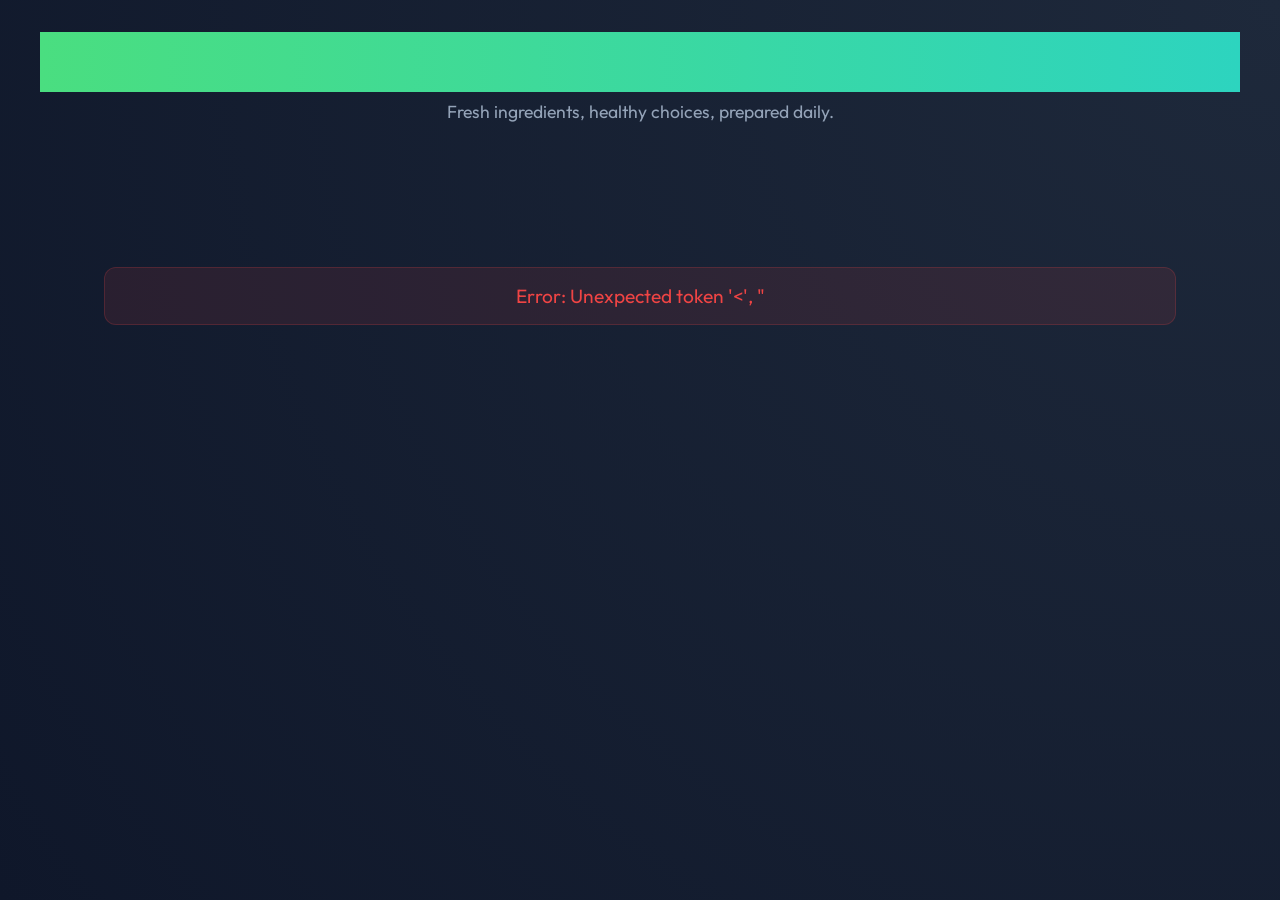
==== index.html @ 8823b481 "product page" ====
<!DOCTYPE html>
<html lang="en">

<head>
    <meta charset="UTF-8">
    <meta name="viewport" content="width=device-width, initial-scale=1.0">
    <title>Kiosk Menu | Healthy Options</title>
    <link href="https://fonts.googleapis.com/css2?family=Outfit:wght@300;400;600;700&display=swap" rel="stylesheet">
    <style>
        :root {
            --primary: #4ade80;
            --primary-dark: #22c55e;
            --bg: #0f172a;
            --card-bg: rgba(30, 41, 59, 0.7);
            --text: #f8fafc;
            --text-muted: #94a3b8;
            --glass: rgba(255, 255, 255, 0.05);
            --glass-border: rgba(255, 255, 255, 0.1);
        }

        * {
            margin: 0;
            padding: 0;
            box-sizing: border-box;
            font-family: 'Outfit', sans-serif;
        }

        body {
            background-color: var(--bg);
            background-image: radial-gradient(circle at top right, #1e293b, #0f172a);
            color: var(--text);
            min-height: 100vh;
            padding: 2rem;
        }

        header {
            text-align: center;
            margin-bottom: 3rem;
            animation: fadeInDown 0.8s ease-out;
        }

        h1 {
            font-size: 3rem;
            font-weight: 700;
            letter-spacing: -1px;
            margin-bottom: 0.5rem;
            background: linear-gradient(to right, #4ade80, #2dd4bf);
            /* -webkit-background-clip: text; */
            -webkit-text-fill-color: transparent;
        }

        .subtitle {
            color: var(--text-muted);
            font-size: 1.1rem;
        }

        .container {
            max-width: 1200px;
            margin: 0 auto;
        }

        .category-section {
            margin-bottom: 4rem;
        }

        .category-title {
            font-size: 1.5rem;
            margin-bottom: 1.5rem;
            padding-bottom: 0.5rem;
            border-bottom: 2px solid var(--glass-border);
            display: inline-block;
        }

        .product-grid {
            display: grid;
            grid-template-columns: repeat(auto-fill, minmax(280px, 1fr));
            gap: 2rem;
        }

        .product-card {
            background: var(--card-bg);
            backdrop-filter: blur(12px);
            -webkit-backdrop-filter: blur(12px);
            border: 1px solid var(--glass-border);
            border-radius: 24px;
            overflow: hidden;
            transition: all 0.4s cubic-bezier(0.175, 0.885, 0.32, 1.275);
            display: flex;
            flex-direction: column;
            cursor: pointer;
            animation: fadeInUp 0.6s ease-out forwards;
            opacity: 0;
        }

        .product-card:hover {
            transform: translateY(-10px) scale(1.02);
            border-color: var(--primary);
            box-shadow: 0 20px 25px -5px rgba(0, 0, 0, 0.5), 0 10px 10px -5px rgba(0, 0, 0, 0.4);
        }

        .image-container {
            width: 100%;
            height: 200px;
            position: relative;
            overflow: hidden;
            background: #1e293b;
        }

        .product-image {
            width: 100%;
            height: 100%;
            object-fit: cover;
            transition: transform 0.6s ease;
        }

        .product-card:hover .product-image {
            transform: scale(1.1);
        }

        .price-badge {
            position: absolute;
            top: 1rem;
            right: 1rem;
            background: rgba(15, 23, 42, 0.8);
            backdrop-filter: blur(4px);
            padding: 0.5rem 1rem;
            border-radius: 100px;
            font-weight: 600;
            color: var(--primary);
            border: 1px solid var(--primary);
        }

        .kcal-badge {
            position: absolute;
            bottom: 1rem;
            left: 1rem;
            background: rgba(15, 23, 42, 0.6);
            padding: 0.25rem 0.75rem;
            border-radius: 100px;
            font-size: 0.8rem;
            color: var(--text-muted);
        }

        .product-info {
            padding: 1.5rem;
            flex-grow: 1;
            display: flex;
            flex-direction: column;
        }

        .product-name {
            font-size: 1.25rem;
            font-weight: 600;
            margin-bottom: 0.5rem;
        }

        .product-desc {
            font-size: 0.9rem;
            color: var(--text-muted);
            line-height: 1.5;
            margin-bottom: 1.5rem;
        }

        .loading {
            text-align: center;
            padding: 4rem;
            font-size: 1.2rem;
            color: var(--primary);
        }

        @keyframes fadeInDown {
            from {
                opacity: 0;
                transform: translateY(-20px);
            }

            to {
                opacity: 1;
                transform: translateY(0);
            }
        }

        @keyframes fadeInUp {
            from {
                opacity: 0;
                transform: translateY(20px);
            }

            to {
                opacity: 1;
                transform: translateY(0);
            }
        }

        .error-msg {
            background: rgba(239, 68, 68, 0.1);
            color: #ef4444;
            padding: 1rem;
            border-radius: 12px;
            border: 1px solid rgba(239, 68, 68, 0.2);
            text-align: center;
            margin: 2rem 0;
        }
    </style>
</head>

<body>

    <div class="container">
        <header>
            <h1>Kiosk Menu</h1>
            <p class="subtitle">Fresh ingredients, healthy choices, prepared daily.</p>
        </header>

        <div id="loading" class="loading">Loading our delicious menu...</div>
        <div id="product-container"></div>
    </div>

    <script>
        const container = document.getElementById('product-container');
        const loading = document.getElementById('loading');

        async function fetchProducts() {
            try {
                const response = await fetch('./api/list.php');
                if (!response.ok) throw new Error('Failed to load products');

                const data = await response.json();
                renderProducts(data.records);
            } catch (error) {
                console.error('Error fetching products:', error);
                loading.innerHTML = `<div class="error-msg">Error: ${error.message}. Please make sure the API is running.</div>`;
            }
        }

        function renderProducts(products) {
            loading.style.display = 'none';

            // Group by category
            const categories = {};
            products.forEach(product => {
                if (!categories[product.category]) {
                    categories[product.category] = [];
                }
                categories[product.category].push(product);
            });

            // Create sections for each category
            for (const [category, items] of Object.entries(categories)) {
                const section = document.createElement('div');
                section.className = 'category-section';

                section.innerHTML = `
                    <h2 class="category-title">${category}</h2>
                    <div class="product-grid">
                        ${items.map((item, index) => `
                            <div class="product-card" style="animation-delay: ${index * 0.1}s">
                                <div class="image-container">
                                    <img src="assets/img/${item.image || 'placeholder.png'}" 
                                         alt="${item.name}" 
                                         class="product-image"
                                         onerror="this.src='https://via.placeholder.com/400x300?text=No+Image'">
                                    <span class="price-badge">€${item.price.toFixed(2)}</span>
                                    ${item.kcal ? `<span class="kcal-badge">${item.kcal} kcal</span>` : ''}
                                </div>
                                <div class="product-info">
                                    <h3 class="product-name">${item.name}</h3>
                                    <p class="product-desc">${item.description || 'No description available.'}</p>
                                </div>
                            </div>
                        `).join('')}
                    </div>
                `;
                container.appendChild(section);
            }
        }

        // Initialize
        fetchProducts();
    </script>
</body>

</html>
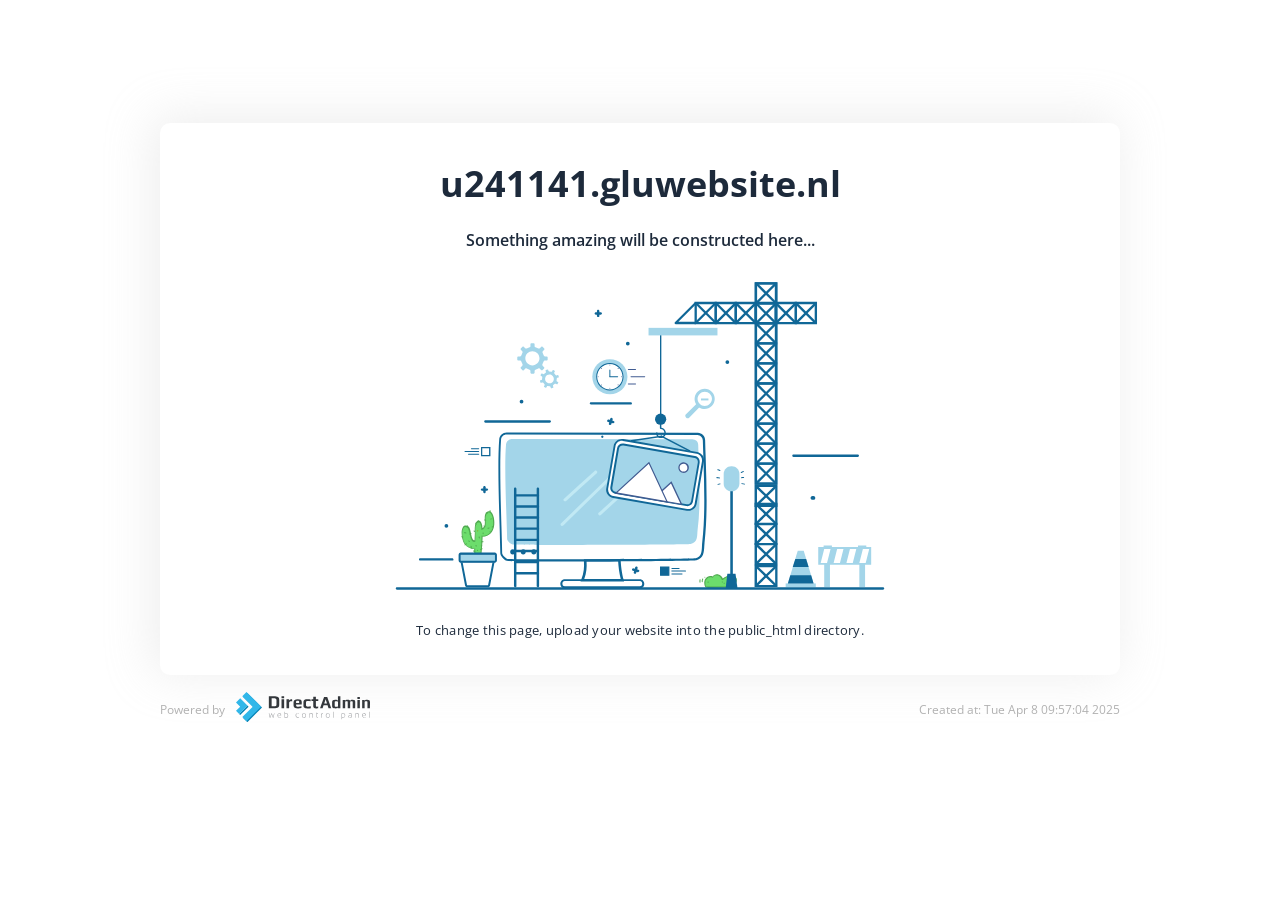
==== commit 3f214551: "bugfixes afbeeldingen goed zichtbaar juiste lettertype onderste balk groter" ====
--- a/index.html
+++ b/index.html
@@ -1,283 +1,1652 @@
-<!DOCTYPE html>
-<html lang="en">
+<!doctype html>
+<html class="no-js" lang="">
 
 <head>
-    <meta charset="UTF-8">
-    <meta name="viewport" content="width=device-width, initial-scale=1.0">
-    <title>Kiosk Menu | Healthy Options</title>
-    <link href="https://fonts.googleapis.com/css2?family=Outfit:wght@300;400;600;700&display=swap" rel="stylesheet">
+    <meta charset="utf-8">
+    <meta http-equiv="x-ua-compatible" content="ie=edge">
+    <title>u241141.gluwebsite.nl</title>
+    <meta name="description" content="">
+    <meta name="viewport" content="width=device-width, initial-scale=1">
+
+    <link href="https://fonts.googleapis.com/css2?family=Open+Sans:wght@400;600;700&display=swap" rel="stylesheet">
+    
+    <link rel="shortcut icon" href="[data-uri]" />
+
     <style>
-        :root {
-            --primary: #4ade80;
-            --primary-dark: #22c55e;
-            --bg: #0f172a;
-            --card-bg: rgba(30, 41, 59, 0.7);
-            --text: #f8fafc;
-            --text-muted: #94a3b8;
-            --glass: rgba(255, 255, 255, 0.05);
-            --glass-border: rgba(255, 255, 255, 0.1);
+        * {
+            box-sizing: border-box;
+            margin: 0;
         }
-
-        * {
-            margin: 0;
-            padding: 0;
-            box-sizing: border-box;
-            font-family: 'Outfit', sans-serif;
+        html {
+            font-size: 10px;
+            font-family: 'Open Sans', sans-serif;
+            color: #1d2a3b;
         }
-
-        body {
-            background-color: var(--bg);
-            background-image: radial-gradient(circle at top right, #1e293b, #0f172a);
-            color: var(--text);
-            min-height: 100vh;
-            padding: 2rem;
-        }
-
-        header {
-            text-align: center;
-            margin-bottom: 3rem;
-            animation: fadeInDown 0.8s ease-out;
-        }
-
-        h1 {
-            font-size: 3rem;
-            font-weight: 700;
-            letter-spacing: -1px;
-            margin-bottom: 0.5rem;
-            background: linear-gradient(to right, #4ade80, #2dd4bf);
-            /* -webkit-background-clip: text; */
-            -webkit-text-fill-color: transparent;
-        }
-
-        .subtitle {
-            color: var(--text-muted);
-            font-size: 1.1rem;
-        }
-
         .container {
-            max-width: 1200px;
+            max-width: 960px;
             margin: 0 auto;
         }
-
-        .category-section {
-            margin-bottom: 4rem;
+        .container.card {
+            margin-top: 12.3rem;
+            background-color: #ffffff;
+            border-radius: 10px;
+            box-shadow: -5px -4px 47px 3px rgba(198, 198, 198, 0.3);
+            text-align: center;
+            padding: 3.6rem;
+            /* padding-bottom: 3.6rem; */
         }
-
-        .category-title {
-            font-size: 1.5rem;
-            margin-bottom: 1.5rem;
-            padding-bottom: 0.5rem;
-            border-bottom: 2px solid var(--glass-border);
-            display: inline-block;
+        .title-main {
+            font-size: 3.6rem;
+            font-weight: 700;
+            margin-top: 0;
+            margin-bottom: 2.1rem;
         }
-
-        .product-grid {
-            display: grid;
-            grid-template-columns: repeat(auto-fill, minmax(280px, 1fr));
-            gap: 2rem;
+        .main-image svg {
+            max-width: 61rem;
+            margin-bottom: 2rem;
         }
 
-        .product-card {
-            background: var(--card-bg);
-            backdrop-filter: blur(12px);
-            -webkit-backdrop-filter: blur(12px);
-            border: 1px solid var(--glass-border);
-            border-radius: 24px;
-            overflow: hidden;
-            transition: all 0.4s cubic-bezier(0.175, 0.885, 0.32, 1.275);
+        .subheading{
+            font-size: 1.6rem;
+            font-weight: 600;
+            margin-bottom: 3rem;
+        }
+
+        .card .text {
+            font-size: 13px;
+            letter-spacing: 0.26px;
+
+        }
+        footer {
+            color: #b1b1b1;
+            font-size: 12px;
             display: flex;
-            flex-direction: column;
-            cursor: pointer;
-            animation: fadeInUp 0.6s ease-out forwards;
-            opacity: 0;
+            justify-content: space-between;
+            align-items: center;
+            padding-top: 1.7rem;
         }
-
-        .product-card:hover {
-            transform: translateY(-10px) scale(1.02);
-            border-color: var(--primary);
-            box-shadow: 0 20px 25px -5px rgba(0, 0, 0, 0.5), 0 10px 10px -5px rgba(0, 0, 0, 0.4);
+        footer .logo svg {
+            width: 145px;
+            padding-left: 11px;
         }
-
-        .image-container {
-            width: 100%;
-            height: 200px;
-            position: relative;
-            overflow: hidden;
-            background: #1e293b;
+        footer .left-side {
+            display: flex;
+            align-items: center;
         }
-
-        .product-image {
-            width: 100%;
-            height: 100%;
-            object-fit: cover;
-            transition: transform 0.6s ease;
-        }
-
-        .product-card:hover .product-image {
-            transform: scale(1.1);
-        }
-
-        .price-badge {
-            position: absolute;
-            top: 1rem;
-            right: 1rem;
-            background: rgba(15, 23, 42, 0.8);
-            backdrop-filter: blur(4px);
-            padding: 0.5rem 1rem;
-            border-radius: 100px;
-            font-weight: 600;
-            color: var(--primary);
-            border: 1px solid var(--primary);
-        }
-
-        .kcal-badge {
-            position: absolute;
-            bottom: 1rem;
-            left: 1rem;
-            background: rgba(15, 23, 42, 0.6);
-            padding: 0.25rem 0.75rem;
-            border-radius: 100px;
-            font-size: 0.8rem;
-            color: var(--text-muted);
-        }
-
-        .product-info {
-            padding: 1.5rem;
-            flex-grow: 1;
-            display: flex;
-            flex-direction: column;
-        }
-
-        .product-name {
-            font-size: 1.25rem;
-            font-weight: 600;
-            margin-bottom: 0.5rem;
-        }
-
-        .product-desc {
-            font-size: 0.9rem;
-            color: var(--text-muted);
-            line-height: 1.5;
-            margin-bottom: 1.5rem;
-        }
-
-        .loading {
-            text-align: center;
-            padding: 4rem;
-            font-size: 1.2rem;
-            color: var(--primary);
-        }
-
-        @keyframes fadeInDown {
-            from {
-                opacity: 0;
-                transform: translateY(-20px);
-            }
-
-            to {
-                opacity: 1;
-                transform: translateY(0);
-            }
-        }
-
-        @keyframes fadeInUp {
-            from {
-                opacity: 0;
-                transform: translateY(20px);
-            }
-
-            to {
-                opacity: 1;
-                transform: translateY(0);
-            }
-        }
-
-        .error-msg {
-            background: rgba(239, 68, 68, 0.1);
-            color: #ef4444;
-            padding: 1rem;
-            border-radius: 12px;
-            border: 1px solid rgba(239, 68, 68, 0.2);
-            text-align: center;
-            margin: 2rem 0;
+        /* Medias */
+        @media screen and (max-width: 1024px){
+            .container {max-width: 90%;}
+        @media screen and (max-width: 768px){
+            html {font-size: 7px;}
+            .container {
+                max-width: 90%;}
+            .container.card {margin-top: 6rem;}
+            .card .text { font-size: 1.6rem;}
+        } 
+        @media screen and (max-width: 480px){
+            html {font-size: 5.7px;}
+            .container {max-width: 95%;}
+            .title-main {font-size: 6.6vw;}
+            /* .container.card {margin-top: 2rem;} */
+            .subheading{font-size: 13px;}
+            .card .text { font-size: 12px;}
+            footer {flex-direction: column;}
+        } 
         }
     </style>
+
 </head>
 
 <body>
-
-    <div class="container">
-        <header>
-            <h1>Kiosk Menu</h1>
-            <p class="subtitle">Fresh ingredients, healthy choices, prepared daily.</p>
-        </header>
-
-        <div id="loading" class="loading">Loading our delicious menu...</div>
-        <div id="product-container"></div>
-    </div>
-
-    <script>
-        const container = document.getElementById('product-container');
-        const loading = document.getElementById('loading');
-
-        async function fetchProducts() {
-            try {
-                const response = await fetch('./api/list.php');
-                if (!response.ok) throw new Error('Failed to load products');
-
-                const data = await response.json();
-                renderProducts(data.records);
-            } catch (error) {
-                console.error('Error fetching products:', error);
-                loading.innerHTML = `<div class="error-msg">Error: ${error.message}. Please make sure the API is running.</div>`;
-            }
-        }
-
-        function renderProducts(products) {
-            loading.style.display = 'none';
-
-            // Group by category
-            const categories = {};
-            products.forEach(product => {
-                if (!categories[product.category]) {
-                    categories[product.category] = [];
-                }
-                categories[product.category].push(product);
-            });
-
-            // Create sections for each category
-            for (const [category, items] of Object.entries(categories)) {
-                const section = document.createElement('div');
-                section.className = 'category-section';
-
-                section.innerHTML = `
-                    <h2 class="category-title">${category}</h2>
-                    <div class="product-grid">
-                        ${items.map((item, index) => `
-                            <div class="product-card" style="animation-delay: ${index * 0.1}s">
-                                <div class="image-container">
-                                    <img src="assets/img/${item.image || 'placeholder.png'}" 
-                                         alt="${item.name}" 
-                                         class="product-image"
-                                         onerror="this.src='https://via.placeholder.com/400x300?text=No+Image'">
-                                    <span class="price-badge">€${item.price.toFixed(2)}</span>
-                                    ${item.kcal ? `<span class="kcal-badge">${item.kcal} kcal</span>` : ''}
-                                </div>
-                                <div class="product-info">
-                                    <h3 class="product-name">${item.name}</h3>
-                                    <p class="product-desc">${item.description || 'No description available.'}</p>
-                                </div>
-                            </div>
-                        `).join('')}
-                    </div>
-                `;
-                container.appendChild(section);
-            }
-        }
-
-        // Initialize
-        fetchProducts();
-    </script>
+    <section id="default-card" class="default-card">
+        <div class="container card">
+            <h1 class="title-main">u241141.gluwebsite.nl</h1>
+            <p class="subheading">Something amazing will be constructed here...</p>
+            <div class="main-image">
+                <svg version="1.1" xmlns="http://www.w3.org/2000/svg" xmlns:xlink="http://www.w3.org/1999/xlink" x="0px"
+                    y="0px" viewBox=" 0 90 500 260"  xml:space="preserve">
+                    <style type="text/css">
+                        .st0 {
+                            fill: #FFFFFF;
+                        }
+
+                        .st1 {
+                            fill: #6CDD6C;
+                        }
+
+                        .st2 {
+                            fill: #50AA50;
+                        }
+
+                        .st3 {
+                            fill: #106797;
+                        }
+
+                        .st4 {
+                            fill-rule: evenodd;
+                            clip-rule: evenodd;
+                            fill: #A3D5E9;
+                        }
+
+                        .st5 {
+                            fill-rule: evenodd;
+                            clip-rule: evenodd;
+                            fill: #106797;
+                        }
+
+                        .st6 {
+                            fill: #A3D5E9;
+                        }
+
+                        .st7 {
+                            fill: #405B91;
+                        }
+
+                        .st8 {
+                            fill: #B6D0FB;
+                        }
+
+                        .st9 {
+                            fill: #8AB436;
+                        }
+
+                        .st10 {
+                            fill: #C1E9F4;
+                        }
+
+                        .st11 {
+                            fill: #415B91;
+                        }
+                    </style>
+                    <g id="BACKGROUND">
+                        <rect class="st0" width="500" height="500" />
+                    </g>
+                    <g id="OBJECTS">
+                        <g>
+                            <g>
+                                <g>
+                                    <g>
+                                        <path class="st1" d="M317.7,334.6c-0.5-1.6-1.8-3.1-3.5-3.6s-4,0.3-4.5,1.9c-1.6-1.2-4.1-0.3-5.4,1.2c-2.1,2.4-0.5,6.4-0.1,6.6
+                                                        c0.4,0.3,1.4,0.2,1.4,0.2l15.7-0.1c0,0,2.9-0.2,4.2-0.7c2.7-1,4.5-5.1,2.8-7.2c-1.2-1.4-3.5-1.7-5.4-1.2
+                                                        C320.9,332.4,319.1,333.4,317.7,334.6" />
+                                    </g>
+                                    <g>
+                                        <path class="st2"
+                                            d="M305.3,341.5c-0.4,0-1.1,0-1.5-0.3c-0.6-0.5-2.2-4.7,0-7.3c0.9-1.1,2.3-1.8,3.7-2c0.7-0.1,1.3,0,1.9,0.3
+                                                        c0.3-0.5,0.9-1,1.5-1.3c1-0.5,2.3-0.6,3.4-0.3c1.6,0.5,2.9,1.6,3.6,3.2c1.5-1.1,3.2-2,4.8-2.4c1.9-0.5,4.5-0.3,5.9,1.4
+                                                        c0.8,1,1,2.4,0.5,4c-0.6,1.8-2,3.4-3.5,4c-1.4,0.5-4.2,0.7-4.4,0.7l-15.7,0.1C305.4,341.5,305.4,341.5,305.3,341.5z
+                                                         M307.9,332.8c-0.1,0-0.2,0-0.3,0c-1,0.1-2.2,0.7-3,1.6c-1.8,2.1-0.5,5.7-0.2,6c0.1,0,0.6,0.1,1,0.1l15.7-0.1
+                                                        c0,0,2.8-0.2,4-0.6c1.2-0.4,2.4-1.8,2.9-3.3c0.4-1.3,0.3-2.4-0.3-3.2c-1.1-1.3-3.3-1.5-4.8-1c-1.6,0.5-3.4,1.4-5,2.7
+                                                        c-0.1,0.1-0.3,0.1-0.5,0.1c-0.2,0-0.3-0.2-0.4-0.3c-0.6-1.6-1.7-2.9-3.2-3.3c-0.8-0.2-1.8-0.2-2.6,0.2
+                                                        c-0.7,0.3-1.1,0.8-1.3,1.3c-0.1,0.1-0.2,0.3-0.3,0.3c-0.2,0-0.3,0-0.5-0.1C308.9,332.9,308.4,332.8,307.9,332.8z" />
+                                    </g>
+                                </g>
+                                <g>
+                                    <g>
+                                        <g>
+                                            <path class="st2" d="M301.1,334.1c-0.4,0.8-0.6,1.6-0.5,2.5c0.1,0.4,0.8,0.4,0.8,0c-0.1-0.8,0-1.5,0.4-2.2
+                                                            C302,334,301.4,333.7,301.1,334.1L301.1,334.1z" />
+                                        </g>
+                                    </g>
+                                </g>
+                                <g>
+                                    <g>
+                                        <g>
+                                            <path class="st2" d="M298.9,334.6c-0.2,0.8-0.3,1.6-0.1,2.4c0.1,0.4,0.9,0.3,0.8-0.2c-0.2-0.7-0.1-1.3,0.1-2
+                                                            C299.8,334.4,299,334.2,298.9,334.6L298.9,334.6z" />
+                                        </g>
+                                    </g>
+                                </g>
+                                <g>
+                                    <g>
+                                        <g>
+                                            <path class="st2"
+                                                d="M303.2,333.2c0.5,0,0.5-0.7,0-0.7C302.7,332.5,302.7,333.2,303.2,333.2L303.2,333.2z" />
+                                        </g>
+                                    </g>
+                                </g>
+                                <g>
+                                    <g>
+                                        <g>
+                                            <path class="st2" d="M305.4,336.6c0,0.2,0,0.4,0,0.6c0,0.5,0.8,0.5,0.8,0c0-0.2,0-0.4,0-0.6
+                                                            C306.2,336.2,305.4,336.2,305.4,336.6L305.4,336.6z" />
+                                        </g>
+                                    </g>
+                                </g>
+                                <g>
+                                    <g>
+                                        <g>
+                                            <path class="st2" d="M318.6,337.7c0,0.1,0,0.2,0,0.3c0,0.5,0.8,0.5,0.8,0c0-0.1,0-0.2,0-0.3
+                                                            C319.4,337.2,318.6,337.2,318.6,337.7L318.6,337.7z" />
+                                        </g>
+                                    </g>
+                                </g>
+                                <g>
+                                    <g>
+                                        <g>
+                                            <path class="st2" d="M317.1,336.9c0.1,0.1,0.1,0.1,0.2,0.2c0.4,0.3,0.9-0.2,0.5-0.5c-0.1-0.1-0.1-0.1-0.2-0.2
+                                                            C317.3,336,316.8,336.5,317.1,336.9L317.1,336.9z" />
+                                        </g>
+                                    </g>
+                                </g>
+                            </g>
+                            <g>
+                                <path class="st3" d="M96.1,319.2H69.8c-0.6,0-1-0.5-1-1c0-0.6,0.5-1,1-1h26.3c0.6,0,1,0.5,1,1C97.2,318.8,96.7,319.2,96.1,319.2z
+                                                " />
+                            </g>
+                            <g>
+                                <g>
+                                    <path class="st0" d="M328,227.9h-0.8c0-0.6-0.5-1.1-1.1-1.1s-1.1,0.5-1.1,1.1h-0.8c0-1,0.8-1.9,1.9-1.9
+                                                    C327.1,226,328,226.9,328,227.9z" />
+                                </g>
+                            </g>
+                            <g>
+                                <g>
+                                    <path class="st0" d="M330.6,184.1h-0.8c0-0.6-0.5-1.1-1.1-1.1c-0.6,0-1.1,0.5-1.1,1.1h-0.8c0-1,0.8-1.9,1.9-1.9
+                                                    C329.8,182.2,330.6,183.1,330.6,184.1z" />
+                                </g>
+                            </g>
+                            <g>
+                                <g>
+                                    <g>
+                                        <path class="st3"
+                                            d="M237,336.3h-35.8l0.6-1.4c2.3-5.6,2.6-10.3,2.2-15.8L204,318l30.2-0.1l0,1c0,3.5,1,11.5,2.4,16L237,336.3z
+                                                         M204.3,334.2h29.9c-1.2-4.4-1.9-10.6-2.1-14.3l-25.9,0.1C206.5,324.9,206.2,329.2,204.3,334.2z" />
+                                    </g>
+                                </g>
+                            </g>
+                            <g>
+                                <g>
+                                    <g>
+                                        <path class="st3" d="M191,319.9c-27.2,0-49.2-0.1-50.1-0.5c-2.3-0.8-5.4-4.1-5.4-6.3c-0.1-5-0.3-11.7-0.5-19.5
+                                                        c-0.7-23.5-1.8-55.8-0.4-73.6c0.2-3.3,2.9-5.8,6.1-5.8c0,0,0.1,0,0.1,0l156.6,0.2c3.3,0.1,6,2.7,6,6.1
+                                                        c0.1,5.2,0.3,10.5,0.5,15.9c0.7,22.6,1.5,46-1,68.1c-0.1,0.9-0.1,1.8-0.2,2.8c-0.2,4.6-0.5,10.4-6.4,11.6
+                                                        C293.2,319.5,235.2,319.9,191,319.9z M140.6,215.9c-2.4,0-4.3,1.8-4.5,4.2c-1.3,17.8-0.3,49.9,0.4,73.4
+                                                        c0.2,7.8,0.5,14.6,0.5,19.5c0,1.4,2.4,4.1,4.3,4.8c3.3,0.7,150.6,0.2,154.4-0.5c4.7-0.9,4.9-5.6,5.1-10c0-1,0.1-2,0.2-2.9
+                                                        c2.5-22,1.7-45.3,1-67.8c-0.2-5.4-0.3-10.7-0.5-15.9c-0.1-2.5-2-4.4-4.4-4.5L140.6,215.9C140.6,215.9,140.6,215.9,140.6,215.9z
+                                                        " />
+                                    </g>
+                                </g>
+                            </g>
+                            <g>
+                                <g>
+                                    <path class="st4"
+                                        d="M292.9,219.8l-147.6-0.2c-2.7,0-4.9,1.8-5.1,4.2c-1.7,19.8,0.6,61,0.9,77.6c0,1.6,2.7,4,4.6,4.6
+                                                    c2.2,0.7,142.5,0.2,145.9-0.4c6.2-1.1,5.1-7.4,5.6-11.4c2.9-22.8,1.1-47.6,0.5-69.9C297.8,221.8,295.6,219.9,292.9,219.8z" />
+                                </g>
+                            </g>
+                            <g>
+                                <g>
+                                    <g>
+                                        <path class="st3" d="M249.8,342h-61.4c-2.4,0-3.7-1.9-3.7-3.8c0-1.9,1.3-3.8,3.7-3.8h61.4c2.4,0,3.7,1.9,3.7,3.8
+                                                        C253.6,340,252.3,342,249.8,342z M188.4,336c-1.6,0-2,1.3-2,2.1c0,0.8,0.4,2.1,2,2.1h61.4c1.6,0,2-1.3,2-2.1
+                                                        c0-0.8-0.4-2.1-2-2.1H188.4z" />
+                                    </g>
+                                </g>
+                            </g>
+                            <g>
+                                <g>
+                                    <g>
+                                        <g>
+                                            <g>
+                                                <path class="st5" d="M145.7,312C145.3,312,145.3,312,145.7,312" />
+                                            </g>
+                                        </g>
+                                    </g>
+                                    <g>
+                                        <g>
+                                            <g>
+                                                <g>
+                                                    <path class="st3"
+                                                        d="M145.7,314.1c2.8,0,2.8-4.3,0-4.3C142.9,309.8,142.9,314.1,145.7,314.1L145.7,314.1z" />
+                                                </g>
+                                            </g>
+                                        </g>
+                                    </g>
+                                </g>
+                                <g>
+                                    <g>
+                                        <g>
+                                            <g>
+                                                <path class="st5" d="M154.3,312C154,312,154,312,154.3,312" />
+                                            </g>
+                                        </g>
+                                    </g>
+                                    <g>
+                                        <g>
+                                            <g>
+                                                <g>
+                                                    <path class="st3"
+                                                        d="M154.3,314.1c2.8,0,2.8-4.3,0-4.3C151.6,309.8,151.6,314.1,154.3,314.1L154.3,314.1z" />
+                                                </g>
+                                            </g>
+                                        </g>
+                                    </g>
+                                </g>
+                                <g>
+                                    <g>
+                                        <g>
+                                            <g>
+                                                <path class="st5" d="M163,312C162.6,312,162.6,312,163,312" />
+                                            </g>
+                                        </g>
+                                    </g>
+                                    <g>
+                                        <g>
+                                            <g>
+                                                <g>
+                                                    <path class="st3"
+                                                        d="M163,314.1c2.8,0,2.8-4.3,0-4.3C160.2,309.8,160.2,314.1,163,314.1L163,314.1z" />
+                                                </g>
+                                            </g>
+                                        </g>
+                                    </g>
+                                </g>
+                            </g>
+                            <g>
+                                <g>
+                                    <g>
+                                        <g>
+                                            <path class="st5" d="M219.1,217.6C219,217.6,219,217.6,219.1,217.6" />
+                                        </g>
+                                    </g>
+                                </g>
+                                <g>
+                                    <g>
+                                        <g>
+                                            <g>
+                                                <path class="st3"
+                                                    d="M219.1,218.6c1.3,0,1.3-2,0-2C217.8,216.6,217.8,218.6,219.1,218.6L219.1,218.6z" />
+                                            </g>
+                                        </g>
+                                    </g>
+                                </g>
+                            </g>
+                            <g>
+                                <g>
+                                    <polygon class="st6"
+                                        points="392.3,337.9 371.2,337.9 379.3,311.2 384.2,311.2 				" />
+                                </g>
+                                <g>
+                                    <rect x="369.4" y="337.9" class="st6" width="24.7" height="3.1" />
+                                </g>
+                                <g>
+                                    <polygon class="st3"
+                                        points="373.2,331.2 371.2,337.9 392.3,337.9 390.3,331.2 				" />
+                                </g>
+                                <g>
+                                    <polygon class="st3"
+                                        points="375.2,324.5 388.2,324.5 386.2,317.8 377.3,317.8 				" />
+                                </g>
+                            </g>
+                            <g id="XMLID_11_">
+                                <g id="XMLID_493_">
+                                    <path class="st6"
+                                        d="M401,340.8h4.7v-18.2h24.1v18.2h4.7v-18.2h5v-14.5h-4v-1.3h-6.8v1.3h-21.4v-1.3h-6.8v1.3h-4.4v14.5h4.9
+                                                    V340.8z M437.9,309.6L437.9,309.6l-2.9,11.5h-5.2l2.9-11.5H437.9z M424.4,321.1h-5.2l2.9-11.5h5.2L424.4,321.1z M413.9,321.1
+                                                    h-5.2l2.9-11.5h5.2L413.9,321.1z M401,309.6h5.2l-2.9,11.5h-5.2L401,309.6z" />
+                                </g>
+                            </g>
+                            <g>
+                                <g>
+                                    <g>
+                                        <path class="st6" d="M170,163.1l1.4-1.4c0.3-0.3,0.3-0.7,0-1l-1.2-1.2c-0.3-0.3-0.4-0.8-0.2-1.2l1-2.4c0.1-0.4,0.5-0.7,0.9-0.7
+                                                        h1.7c0.4,0,0.7-0.3,0.7-0.7v-2c0-0.4-0.3-0.7-0.7-0.7H172c-0.4,0-0.8-0.3-0.9-0.7l-1-2.4c-0.2-0.4-0.1-0.9,0.2-1.2l1.2-1.2
+                                                        c0.3-0.3,0.3-0.7,0-1l-1.4-1.4c-0.3-0.3-0.7-0.3-1,0l-1.2,1.2c-0.3,0.3-0.8,0.4-1.2,0.2l-2.4-1c-0.4-0.1-0.7-0.5-0.7-0.9v-1.7
+                                                        c0-0.4-0.3-0.7-0.7-0.7h-2c-0.4,0-0.7,0.3-0.7,0.7v1.7c0,0.4-0.3,0.8-0.7,0.9l-2.4,1c-0.4,0.2-0.9,0.1-1.2-0.2l-1.2-1.2
+                                                        c-0.3-0.3-0.7-0.3-1,0l-1.4,1.4c-0.3,0.3-0.3,0.7,0,1l1.2,1.2c0.3,0.3,0.4,0.8,0.2,1.2l-1,2.4c-0.1,0.4-0.5,0.7-0.9,0.7h-1.7
+                                                        c-0.4,0-0.7,0.3-0.7,0.7v2c0,0.4,0.3,0.7,0.7,0.7h1.7c0.4,0,0.8,0.3,0.9,0.7l1,2.4c0.2,0.4,0.1,0.9-0.2,1.2l-1.2,1.2
+                                                        c-0.3,0.3-0.3,0.7,0,1l1.4,1.4c0.3,0.3,0.7,0.3,1,0l1.2-1.2c0.3-0.3,0.8-0.4,1.2-0.2l2.4,1c0.4,0.1,0.7,0.5,0.7,0.9v1.7
+                                                        c0,0.4,0.3,0.7,0.7,0.7h2c0.4,0,0.7-0.3,0.7-0.7v-1.7c0-0.4,0.3-0.8,0.7-0.9l2.4-1c0.4-0.2,0.9-0.1,1.2,0.2l1.2,1.2
+                                                        C169.3,163.3,169.8,163.3,170,163.1z M161.8,159.2c-3.2,0-5.8-2.6-5.8-5.8c0-3.2,2.6-5.8,5.8-5.8c3.2,0,5.8,2.6,5.8,5.8
+                                                        C167.6,156.6,165,159.2,161.8,159.2z" />
+                                    </g>
+                                </g>
+                                <g>
+                                    <g>
+                                        <path class="st6" d="M183.5,168.6l-0.4-1.2c-0.1-0.2-0.3-0.4-0.6-0.3l-1,0.3c-0.2,0.1-0.5,0-0.7-0.3l-1-1.3
+                                                        c-0.2-0.2-0.2-0.5-0.1-0.7l0.5-0.9c0.1-0.2,0-0.5-0.2-0.6L179,163c-0.2-0.1-0.5,0-0.6,0.2l-0.5,0.9c-0.1,0.2-0.4,0.4-0.7,0.3
+                                                        l-1.6-0.2c-0.2,0-0.5-0.2-0.6-0.4l-0.3-1c-0.1-0.2-0.3-0.4-0.6-0.3l-1.2,0.4c-0.2,0.1-0.4,0.3-0.3,0.6l0.3,1
+                                                        c0.1,0.2,0,0.5-0.3,0.7l-1.3,1c-0.2,0.2-0.5,0.2-0.7,0.1l-0.9-0.5c-0.2-0.1-0.5,0-0.6,0.2l-0.6,1.1c-0.1,0.2,0,0.5,0.2,0.6
+                                                        l0.9,0.5c0.2,0.1,0.4,0.4,0.3,0.7l-0.2,1.6c0,0.2-0.2,0.5-0.4,0.6l-1,0.3c-0.2,0.1-0.4,0.3-0.3,0.6l0.4,1.2
+                                                        c0.1,0.2,0.3,0.4,0.6,0.3l1-0.3c0.2-0.1,0.5,0,0.7,0.2l1,1.3c0.2,0.2,0.2,0.5,0.1,0.7l-0.5,0.9c-0.1,0.2,0,0.5,0.2,0.6l1.1,0.6
+                                                        c0.2,0.1,0.5,0,0.6-0.2l0.5-0.9c0.1-0.2,0.4-0.4,0.7-0.3l1.6,0.2c0.3,0,0.5,0.2,0.6,0.4l0.3,1c0.1,0.2,0.3,0.4,0.6,0.3l1.2-0.4
+                                                        c0.2-0.1,0.4-0.3,0.3-0.6l-0.3-1c-0.1-0.2,0-0.5,0.2-0.7l1.3-1c0.2-0.2,0.5-0.2,0.7-0.1l0.9,0.5c0.2,0.1,0.5,0,0.6-0.2l0.6-1.1
+                                                        c0.1-0.2,0-0.5-0.2-0.6l-0.9-0.5c-0.2-0.1-0.4-0.4-0.3-0.7l0.2-1.6c0-0.2,0.2-0.5,0.4-0.6l1-0.3
+                                                        C183.4,169,183.6,168.8,183.5,168.6z M179,171.9c-0.9,1.8-3.1,2.4-4.9,1.5c-1.8-0.9-2.4-3.1-1.5-4.9c0.9-1.8,3.1-2.4,4.9-1.5
+                                                        C179.3,168,179.9,170.2,179,171.9z" />
+                                    </g>
+                                </g>
+                            </g>
+                            <g>
+                                <path class="st3" d="M242.4,191.3h-32.6c-0.6,0-1-0.5-1-1c0-0.6,0.5-1,1-1h32.6c0.6,0,1,0.5,1,1
+                                                C243.4,190.9,243,191.3,242.4,191.3z" />
+                            </g>
+                            <g>
+                                <path class="st3" d="M176,206.1h-52.7c-0.6,0-1-0.5-1-1c0-0.6,0.5-1,1-1H176c0.6,0,1,0.5,1,1C177.1,205.7,176.6,206.1,176,206.1z
+                                                " />
+                            </g>
+                            <g>
+                                <path class="st3" d="M428.5,234.2h-52.7c-0.6,0-1-0.5-1-1c0-0.6,0.5-1,1-1h52.7c0.6,0,1,0.5,1,1
+                                                C429.5,233.7,429.1,234.2,428.5,234.2z" />
+                            </g>
+                            <g>
+                                <path class="st3"
+                                    d="M449.2,343H50.8c-0.6,0-1-0.5-1-1c0-0.6,0.5-1,1-1h398.4c0.6,0,1,0.5,1,1C450.2,342.5,449.8,343,449.2,343z" />
+                            </g>
+                            <g>
+                                <g>
+                                    <g>
+                                        <path class="st6"
+                                            d="M303.1,178.3c-2.2,0-4.3,0.9-5.9,2.4c-2.7,2.7-3.2,6.9-1.3,10.1l0.1,0.2l-8.5,8.5c0,0-0.4,0.4-0.4,1
+                                                        c0,0.4,0.2,0.9,0.6,1.3c0.5,0.5,0.9,0.7,1.4,0.7c0.6,0,1-0.3,1-0.3l8.4-8.5l0.2,0.1c1.3,0.8,2.7,1.1,4.2,1.1
+                                                        c2.2,0,4.3-0.9,5.9-2.4c3.3-3.3,3.3-8.6,0-11.8C307.4,179.2,305.3,178.3,303.1,178.3z M303.1,192.5c-3.2,0-5.9-2.6-5.9-5.9
+                                                        c0-3.2,2.6-5.9,5.9-5.9l0,0c3.2,0,5.9,2.6,5.9,5.9C308.9,189.9,306.3,192.5,303.1,192.5z" />
+                                    </g>
+                                </g>
+                                <g>
+                                    <g>
+                                        <path class="st6" d="M300,187.9h6.1v-1.6H300V187.9z" />
+                                    </g>
+                                </g>
+                            </g>
+                            <g>
+                                <g>
+                                    <path class="st3" d="M147.7,341.1c-0.6,0-1-0.5-1-1v-79.9c0-0.6,0.5-1,1-1c0.6,0,1,0.5,1,1V340
+                                                    C148.8,340.6,148.3,341.1,147.7,341.1z" />
+                                </g>
+                                <g>
+                                    <path class="st3" d="M166.3,341.1c-0.6,0-1-0.5-1-1v-79.9c0-0.6,0.5-1,1-1c0.6,0,1,0.5,1,1V340
+                                                    C167.3,340.6,166.9,341.1,166.3,341.1z" />
+                                </g>
+                                <g>
+                                    <path class="st3"
+                                        d="M166.3,266.7h-18.6c-0.6,0-1-0.5-1-1s0.5-1,1-1h18.6c0.6,0,1,0.5,1,1S166.9,266.7,166.3,266.7z" />
+                                </g>
+                                <g>
+                                    <path class="st3" d="M166.3,275.8h-18.6c-0.6,0-1-0.5-1-1c0-0.6,0.5-1,1-1h18.6c0.6,0,1,0.5,1,1
+                                                    C167.3,275.3,166.9,275.8,166.3,275.8z" />
+                                </g>
+                                <g>
+                                    <path class="st3" d="M166.3,284.9h-18.6c-0.6,0-1-0.5-1-1c0-0.6,0.5-1,1-1h18.6c0.6,0,1,0.5,1,1
+                                                    C167.3,284.4,166.9,284.9,166.3,284.9z" />
+                                </g>
+                                <g>
+                                    <path class="st3" d="M166.3,294h-18.6c-0.6,0-1-0.5-1-1c0-0.6,0.5-1,1-1h18.6c0.6,0,1,0.5,1,1C167.3,293.6,166.9,294,166.3,294z
+                                                    " />
+                                </g>
+                                <g>
+                                    <path class="st3" d="M166.3,303.2h-18.6c-0.6,0-1-0.5-1-1c0-0.6,0.5-1,1-1h18.6c0.6,0,1,0.5,1,1
+                                                    C167.3,302.7,166.9,303.2,166.3,303.2z" />
+                                </g>
+                                <g>
+                                    <path class="st3" d="M166.3,312.3h-18.6c-0.6,0-1-0.5-1-1c0-0.6,0.5-1,1-1h18.6c0.6,0,1,0.5,1,1
+                                                    C167.3,311.8,166.9,312.3,166.3,312.3z" />
+                                </g>
+                                <g>
+                                    <path class="st3" d="M166.3,321.4h-18.6c-0.6,0-1-0.5-1-1c0-0.6,0.5-1,1-1h18.6c0.6,0,1,0.5,1,1
+                                                    C167.3,320.9,166.9,321.4,166.3,321.4z" />
+                                </g>
+                                <g>
+                                    <path class="st3" d="M166.3,330.5h-18.6c-0.6,0-1-0.5-1-1c0-0.6,0.5-1,1-1h18.6c0.6,0,1,0.5,1,1
+                                                    C167.3,330.1,166.9,330.5,166.3,330.5z" />
+                                </g>
+                            </g>
+                            <g>
+                                <g>
+                                    <path class="st3"
+                                        d="M122.5,264c-0.6,0-1-0.5-1-1v-4c0-0.6,0.5-1,1-1c0.6,0,1,0.5,1,1v4C123.5,263.6,123,264,122.5,264z" />
+                                </g>
+                                <g>
+                                    <path class="st3"
+                                        d="M124.5,262h-4c-0.6,0-1-0.5-1-1s0.5-1,1-1h4c0.6,0,1,0.5,1,1S125.1,262,124.5,262z" />
+                                </g>
+                            </g>
+                            <g>
+                                <g>
+                                    <path class="st3" d="M215.7,119.6c-0.6,0-1-0.5-1-1v-4c0-0.6,0.5-1,1-1c0.6,0,1,0.5,1,1v4C216.8,119.1,216.3,119.6,215.7,119.6z
+                                                    " />
+                                </g>
+                                <g>
+                                    <path class="st3"
+                                        d="M217.8,117.6h-4c-0.6,0-1-0.5-1-1s0.5-1,1-1h4c0.6,0,1,0.5,1,1S218.3,117.6,217.8,117.6z" />
+                                </g>
+                            </g>
+                            <g>
+                                <g>
+                                    <path class="st3" d="M248.4,328.7c-0.1,0-0.2,0-0.3,0l-3.9-1.1c-0.6-0.2-0.9-0.7-0.7-1.3c0.2-0.6,0.7-0.9,1.3-0.7l3.9,1.1
+                                                    c0.6,0.2,0.9,0.7,0.7,1.3C249.3,328.4,248.9,328.7,248.4,328.7z" />
+                                </g>
+                                <g>
+                                    <path class="st3"
+                                        d="M245.9,330c-0.1,0-0.2,0-0.3,0c-0.6-0.2-0.9-0.7-0.7-1.3l1.1-3.9c0.2-0.6,0.7-0.9,1.3-0.7
+                                                    c0.6,0.2,0.9,0.7,0.7,1.3l-1.1,3.9C246.8,329.8,246.4,330,245.9,330z" />
+                                </g>
+                            </g>
+                            <g>
+                                <g>
+                                    <path class="st3" d="M228,206.7c-0.1,0-0.2,0-0.3,0l-3.9-1.1c-0.6-0.2-0.9-0.7-0.7-1.3c0.2-0.6,0.7-0.9,1.3-0.7l3.9,1.1
+                                                    c0.6,0.2,0.9,0.7,0.7,1.3C228.9,206.4,228.5,206.7,228,206.7z" />
+                                </g>
+                                <g>
+                                    <path class="st3"
+                                        d="M225.5,208.1c-0.1,0-0.2,0-0.3,0c-0.6-0.2-0.9-0.7-0.7-1.3l1.1-3.9c0.2-0.6,0.7-0.9,1.3-0.7
+                                                    c0.6,0.2,0.9,0.7,0.7,1.3l-1.1,3.9C226.4,207.8,226,208.1,225.5,208.1z" />
+                                </g>
+                            </g>
+                            <g>
+                                <g>
+                                    <g>
+                                        <circle class="st6" cx="225.3" cy="168.5" r="14.4" />
+                                    </g>
+                                </g>
+                                <g>
+                                    <g>
+                                        <g>
+                                            <circle class="st0" cx="225.3" cy="168.5" r="10.8" />
+                                        </g>
+                                    </g>
+                                    <g>
+                                        <g>
+                                            <g>
+                                                <path class="st3"
+                                                    d="M225.3,179.7c-6.2,0-11.2-5-11.2-11.2s5-11.2,11.2-11.2s11.2,5,11.2,11.2S231.5,179.7,225.3,179.7z
+                                                                 M225.3,158.1c-5.7,0-10.4,4.7-10.4,10.4s4.7,10.4,10.4,10.4c5.7,0,10.4-4.7,10.4-10.4S231,158.1,225.3,158.1z" />
+                                            </g>
+                                        </g>
+                                    </g>
+                                </g>
+                                <g>
+                                    <g>
+                                        <g>
+                                            <path class="st3" d="M225.3,168.9c-0.2,0-0.4-0.2-0.4-0.4V163c0-0.2,0.2-0.4,0.4-0.4c0.2,0,0.4,0.2,0.4,0.4v5.5
+                                                            C225.7,168.7,225.5,168.9,225.3,168.9z" />
+                                        </g>
+                                    </g>
+                                    <g>
+                                        <g>
+                                            <path class="st3" d="M231.7,168.9h-6.4c-0.2,0-0.4-0.2-0.4-0.4c0-0.2,0.2-0.4,0.4-0.4h6.4c0.2,0,0.4,0.2,0.4,0.4
+                                                            C232.2,168.7,232,168.9,231.7,168.9z" />
+                                        </g>
+                                    </g>
+                                </g>
+                                <g>
+                                    <g>
+                                        <g>
+                                            <circle class="st7" cx="225.3" cy="158.9" r="0.4" />
+                                        </g>
+                                    </g>
+                                    <g>
+                                        <g>
+                                            <ellipse transform="matrix(0.7071 -0.7071 0.7071 0.7071 -46.3674 211.4673)"
+                                                class="st7" cx="232.1" cy="161.7" rx="0.4" ry="0.4" />
+                                        </g>
+                                    </g>
+                                    <g>
+                                        <g>
+                                            <circle class="st7" cx="234.9" cy="168.5" r="0.4" />
+                                        </g>
+                                    </g>
+                                    <g>
+                                        <g>
+                                            <ellipse transform="matrix(0.7072 -0.707 0.707 0.7072 -55.9446 215.4091)"
+                                                class="st7" cx="232.1" cy="175.2" rx="0.4" ry="0.4" />
+                                        </g>
+                                    </g>
+                                    <g>
+                                        <g>
+                                            <circle class="st7" cx="225.3" cy="178" r="0.4" />
+                                        </g>
+                                    </g>
+                                    <g>
+                                        <g>
+                                            <ellipse transform="matrix(0.707 -0.7072 0.7072 0.707 -59.9044 205.8822)"
+                                                class="st7" cx="218.5" cy="175.2" rx="0.4" ry="0.4" />
+                                        </g>
+                                    </g>
+                                    <g>
+                                        <g>
+                                            <circle class="st7" cx="215.7" cy="168.5" r="0.4" />
+                                        </g>
+                                    </g>
+                                    <g>
+                                        <g>
+                                            <ellipse transform="matrix(0.7071 -0.7071 0.7071 0.7071 -50.333 201.8934)"
+                                                class="st7" cx="218.5" cy="161.7" rx="0.4" ry="0.4" />
+                                        </g>
+                                    </g>
+                                </g>
+                                <g>
+                                    <g>
+                                        <g>
+                                            <path class="st7" d="M246.4,163h-6c-0.2,0-0.4-0.2-0.4-0.4c0-0.2,0.2-0.4,0.4-0.4h6c0.2,0,0.4,0.2,0.4,0.4
+                                                            C246.8,162.8,246.6,163,246.4,163z" />
+                                        </g>
+                                    </g>
+                                    <g>
+                                        <g>
+                                            <path class="st7" d="M246.4,174.8h-6c-0.2,0-0.4-0.2-0.4-0.4c0-0.2,0.2-0.4,0.4-0.4h6c0.2,0,0.4,0.2,0.4,0.4
+                                                            C246.8,174.6,246.6,174.8,246.4,174.8z" />
+                                        </g>
+                                    </g>
+                                    <g>
+                                        <g>
+                                            <path class="st7" d="M253.9,168.9h-11.3c-0.2,0-0.4-0.2-0.4-0.4c0-0.2,0.2-0.4,0.4-0.4h11.3c0.2,0,0.4,0.2,0.4,0.4
+                                                            C254.3,168.7,254.1,168.9,253.9,168.9z" />
+                                        </g>
+                                    </g>
+                                </g>
+                            </g>
+                            <g>
+                                <g>
+                                    <rect x="266.9" y="324.5" class="st3" width="6.7" height="6.7" />
+                                    <path class="st3"
+                                        d="M274.1,331.7h-7.7V324h7.7V331.7z M267.5,330.7h5.6V325h-5.6V330.7z" />
+                                </g>
+                                <g>
+                                    <g>
+                                        <g>
+                                            <path class="st3"
+                                                d="M282.1,326h-6c-0.2,0-0.4-0.2-0.4-0.4s0.2-0.4,0.4-0.4h6c0.2,0,0.4,0.2,0.4,0.4S282.3,326,282.1,326z" />
+                                        </g>
+                                    </g>
+                                    <g>
+                                        <g>
+                                            <path class="st3" d="M284.4,330.6h-8.2c-0.3,0-0.6-0.2-0.6-0.4c0-0.2,0.3-0.4,0.6-0.4h8.2c0.3,0,0.6,0.2,0.6,0.4
+                                                            C284.9,330.4,284.7,330.6,284.4,330.6z" />
+                                        </g>
+                                    </g>
+                                    <g>
+                                        <g>
+                                            <path class="st3" d="M287.3,328.1H276c-0.2,0-0.4-0.2-0.4-0.4c0-0.2,0.2-0.4,0.4-0.4h11.3c0.2,0,0.4,0.2,0.4,0.4
+                                                            C287.7,328,287.6,328.1,287.3,328.1z" />
+                                        </g>
+                                    </g>
+                                </g>
+                            </g>
+                            <g>
+                                <g>
+                                    <rect x="120.2" y="226.5"
+                                        transform="matrix(-1 -1.224647e-16 1.224647e-16 -1 247.1112 459.6004)"
+                                        class="st0" width="6.7" height="6.7" />
+                                    <path class="st3"
+                                        d="M127.4,233.7h-7.7v-7.7h7.7V233.7z M120.7,232.6h5.6V227h-5.6V232.6z" />
+                                </g>
+                                <g>
+                                    <g>
+                                        <g>
+                                            <path class="st3" d="M111.8,227.9h6c0.2,0,0.4-0.2,0.4-0.4c0-0.2-0.2-0.4-0.4-0.4h-6c-0.2,0-0.4,0.2-0.4,0.4
+                                                            C111.3,227.7,111.5,227.9,111.8,227.9z" />
+                                        </g>
+                                    </g>
+                                    <g>
+                                        <g>
+                                            <path class="st3" d="M109.5,232.5h8.2c0.3,0,0.6-0.2,0.6-0.4s-0.3-0.4-0.6-0.4h-8.2c-0.3,0-0.6,0.2-0.6,0.4
+                                                            S109.2,232.5,109.5,232.5z" />
+                                        </g>
+                                    </g>
+                                    <g>
+                                        <g>
+                                            <path class="st3" d="M106.5,230.1h11.3c0.2,0,0.4-0.2,0.4-0.4c0-0.2-0.2-0.4-0.4-0.4h-11.3c-0.2,0-0.4,0.2-0.4,0.4
+                                                            C106.1,229.9,106.3,230.1,106.5,230.1z" />
+                                        </g>
+                                    </g>
+                                </g>
+                            </g>
+                            <g>
+                                <g>
+                                    <rect x="324" y="251.6" class="st3" width="2.1" height="89.2" />
+                                </g>
+                                <g>
+                                    <path class="st6" d="M325.3,262.4h-0.5c-3.4,0-6.2-2.8-6.2-6.2V248c0-3.4,2.8-6.2,6.2-6.2h0.5c3.4,0,6.2,2.8,6.2,6.2v8.2
+                                                    C331.4,259.6,328.7,262.4,325.3,262.4z" />
+                                </g>
+                                <g>
+                                    <g>
+                                        <path class="st3" d="M333.4,256.4c0.7,0.1,1.5,0.2,2.2,0.4c0.5,0.1,0.7-0.7,0.2-0.7c-0.7-0.1-1.5-0.2-2.2-0.4
+                                                        C333.1,255.6,332.9,256.3,333.4,256.4L333.4,256.4z" />
+                                    </g>
+                                </g>
+                                <g>
+                                    <g>
+                                        <path class="st3" d="M333.3,251.6c0.6-0.1,1.1-0.1,1.7-0.1c0.5,0,0.5-0.7,0-0.8c-0.6-0.1-1.3,0-1.9,0.1
+                                                        C332.6,251,332.8,251.7,333.3,251.6L333.3,251.6z" />
+                                    </g>
+                                </g>
+                                <g>
+                                    <g>
+                                        <path class="st3" d="M333.1,247.3c0.6-0.2,1.1-0.4,1.7-0.7c0.5-0.2,0.3-0.9-0.2-0.8c-0.6,0.2-1.1,0.4-1.7,0.7
+                                                        C332.4,246.7,332.6,247.5,333.1,247.3L333.1,247.3z" />
+                                    </g>
+                                </g>
+                                <g>
+                                    <g>
+                                        <path class="st3" d="M314,257.1c0.6-0.1,1.1-0.2,1.7-0.4c0.5-0.2,0.3-0.9-0.2-0.8c-0.5,0.2-1.1,0.3-1.7,0.4
+                                                        C313.3,256.4,313.5,257.2,314,257.1L314,257.1z" />
+                                    </g>
+                                </g>
+                                <g>
+                                    <g>
+                                        <path class="st3" d="M313,251.6c0.7,0,1.4,0.1,2.1,0.3c0.5,0.1,0.7-0.6,0.2-0.8c-0.8-0.2-1.5-0.3-2.3-0.4
+                                                        C312.5,250.8,312.5,251.6,313,251.6L313,251.6z" />
+                                    </g>
+                                </g>
+                                <g>
+                                    <g>
+                                        <path class="st3" d="M313.7,245.2c0.6,0.2,1.1,0.4,1.7,0.5c0.5,0.2,0.7-0.6,0.2-0.8c-0.6-0.2-1.1-0.4-1.7-0.5
+                                                        C313.4,244.3,313.2,245,313.7,245.2L313.7,245.2z" />
+                                    </g>
+                                </g>
+                                <g>
+                                    <polygon class="st3" points="320.2,342 321.6,330 328.3,330 329.9,341.8 				" />
+                                </g>
+                            </g>
+                            <g>
+                                <g>
+                                    <g>
+                                        <g>
+                                            <path class="st1"
+                                                d="M129.9,284.9c-0.3-1.9-1.6-6.8-4.6-5.2c-4.8,2.5,1,12-4.8,13.7c-0.3-3.8-1.1-6.4-2.8-6.2
+                                                            c-3.5,0.3-2.6,8.5-2.7,10.4c-0.1,1.8-0.1,3.7-0.2,5.6c-4.2,0.7-3.3-10.1-5.9-11.6c-3.9-2.3-4.8,2.9-4.7,5.3
+                                                            c0.2,4.1,1.3,9,5.1,11.1c1.3,0.7,3.5,1.5,5.2,1.4c0,3.3,0.1,6.5,0.7,9.6c0,0,0.1,0,0.1,0c0,0,0,0,0,0l2.3,0.1c0,0,0,0,0,0
+                                                            c0,1,1.6,1,1.6,0c0-2,1.2-11.6,1.4-19.8c1.9,0.3,4.2-0.6,5.5-1.6C130.1,294.8,130.6,289.4,129.9,284.9z" />
+                                        </g>
+                                        <g>
+                                            <path class="st2" d="M118.4,320.3c-0.2,0-0.5-0.1-0.7-0.2c-0.2-0.2-0.4-0.4-0.5-0.7l-1.7-0.1l-0.6,0l-0.1-0.4
+                                                            c-0.5-2.6-0.7-5.6-0.7-9.2c-1.9,0-4-0.9-5-1.5c-4.1-2.3-5.2-7.5-5.3-11.5c-0.1-1.6,0.3-4.9,2.1-6c0.9-0.5,2-0.4,3.3,0.3
+                                                            c1.2,0.7,1.7,2.9,2.2,5.5c0.7,3.5,1.4,6,3,6l0-0.9c0.1-1.5,0.1-2.9,0.2-4.4c0-0.3,0-0.7,0-1.2c-0.1-3.2-0.3-9.3,3.1-9.6
+                                                            c0.5-0.1,1,0.1,1.4,0.5c0.9,0.8,1.6,2.6,1.8,5.6c2.1-1,2-3.4,1.9-6.3c-0.1-2.9-0.3-5.9,2.3-7.2c0.8-0.4,1.6-0.5,2.3-0.1
+                                                            c2.1,1.1,2.8,5.2,2.9,5.7l0,0c0.6,3.5,0.8,9.8-3.9,13.2c-1.3,1-3.5,1.8-5.4,1.7c-0.1,5.4-0.7,11.2-1,15.2
+                                                            c-0.2,2-0.3,3.5-0.3,4.2c0,0.5-0.2,0.8-0.6,1C118.9,320.2,118.7,320.3,118.4,320.3z M115.6,318.5l2.5,0.1l0,0.4
+                                                            c0,0.2,0.1,0.3,0.1,0.3c0.1,0.1,0.3,0.1,0.4,0c0.1-0.1,0.2-0.1,0.2-0.3c0-0.7,0.1-2.2,0.3-4.2c0.4-4,0.9-10.2,1-15.6l0-0.5
+                                                            l0.5,0.1c1.7,0.3,4-0.6,5.2-1.5c4.3-3.2,4.1-9.1,3.5-12.3l0,0c-0.2-1.4-1-4.3-2.4-5c-0.5-0.2-1-0.2-1.5,0.1
+                                                            c-2,1.1-1.9,3.6-1.8,6.4c0.1,3,0.3,6.4-3.1,7.4l-0.5,0.2l0-0.5c-0.3-3.8-1-5.1-1.6-5.6c-0.2-0.2-0.5-0.3-0.8-0.3
+                                                            c-2.6,0.2-2.4,5.9-2.3,8.7c0,0.6,0,1,0,1.3c0,1.4-0.1,2.9-0.2,4.4l-0.1,1.6l-0.3,0.1c-2.8,0.5-3.6-3.3-4.4-6.7
+                                                            c-0.5-2.2-0.9-4.4-1.8-4.9c-1-0.6-1.8-0.7-2.4-0.3c-1.3,0.8-1.7,3.6-1.6,5.2c0.2,3.7,1.2,8.7,4.9,10.8c1.3,0.7,3.4,1.4,5,1.3
+                                                            l0.5,0l0,0.5C115,313,115.2,315.9,115.6,318.5z" />
+                                        </g>
+                                    </g>
+                                    <g>
+                                        <g>
+                                            <g>
+                                                <path class="st3"
+                                                    d="M125.3,341h-16.9c-0.9,0-1.6-0.6-1.8-1.5l-3.8-19.7l1.6-0.3l3.8,19.7c0,0.2,0.2,0.2,0.2,0.2h16.9
+                                                                c0,0,0.2,0,0.2-0.2l3.8-19.7l1.6,0.3l-3.8,19.7C126.9,340.4,126.2,341,125.3,341z" />
+                                            </g>
+                                        </g>
+                                    </g>
+                                    <g>
+                                        <g>
+                                            <g>
+                                                <path class="st6" d="M103,313.5h28c0.5,0,0.9,0.5,0.9,1.2v4.3c0,0.6-0.4,1.2-0.9,1.2h-28c-0.5,0-0.9-0.5-0.9-1.2v-4.3
+                                                                C102.1,314,102.5,313.5,103,313.5z" />
+                                            </g>
+                                            <g>
+                                                <path class="st7" d="M131,320.5h-28c-0.7,0-1.3-0.7-1.3-1.6v-4.3c0-0.9,0.6-1.6,1.3-1.6h28c0.7,0,1.3,0.7,1.3,1.6v4.3
+                                                                C132.3,319.8,131.7,320.5,131,320.5z M103,313.9c-0.2,0-0.4,0.3-0.4,0.7v4.3c0,0.4,0.2,0.7,0.4,0.7h28c0.2,0,0.4-0.3,0.4-0.7
+                                                                v-4.3c0-0.4-0.2-0.7-0.4-0.7H103z" />
+                                            </g>
+                                        </g>
+                                        <g>
+                                            <g>
+                                                <path class="st8" d="M131,320.5h-28c-0.7,0-1.2-0.7-1.2-1.5v-4.3c0-0.9,0.6-1.5,1.2-1.5h28c0.7,0,1.2,0.7,1.2,1.5v4.3
+                                                                C132.2,319.8,131.7,320.5,131,320.5z M103,313.8c-0.2,0-0.5,0.3-0.5,0.8v4.3c0,0.5,0.3,0.8,0.5,0.8h28c0.2,0,0.5-0.3,0.5-0.8
+                                                                v-4.3c0-0.5-0.3-0.8-0.5-0.8H103z" />
+                                            </g>
+                                            <g>
+                                                <path class="st3" d="M131,320.9h-28c-0.9,0-1.7-0.9-1.7-2v-4.3c0-1.1,0.8-2,1.7-2h28c0.9,0,1.7,0.9,1.7,2v4.3
+                                                                C132.7,320,131.9,320.9,131,320.9z M103,314.3c0,0-0.1,0.2-0.1,0.4v4.3c0,0.2,0.1,0.4,0.1,0.4l28,0c0,0,0.1-0.1,0.1-0.4v-4.3
+                                                                c0-0.2-0.1-0.4-0.1-0.4L103,314.3z" />
+                                            </g>
+                                        </g>
+                                    </g>
+                                </g>
+                                <g>
+                                    <g>
+                                        <path class="st2" d="M106,296.7c0.5,0.1,0.9,0.1,1.4,0.2c0.5,0.1,0.5-0.7,0-0.8c-0.5-0.1-0.9-0.1-1.4-0.2
+                                                        C105.5,295.9,105.5,296.7,106,296.7L106,296.7z" />
+                                    </g>
+                                </g>
+                                <g>
+                                    <g>
+                                        <path class="st2" d="M108,290.6c0,0.2,0,0.5,0,0.7c0,0.5,0.8,0.5,0.8,0c0-0.2,0-0.5,0-0.7C108.8,290.1,108,290.1,108,290.6
+                                                        L108,290.6z" />
+                                    </g>
+                                </g>
+                                <g>
+                                    <g>
+                                        <path class="st2" d="M110.7,297.8c0.3-0.2,0.7-0.4,1-0.6c0.4-0.2,0-0.9-0.4-0.7c-0.3,0.2-0.7,0.4-1,0.6
+                                                        C109.9,297.3,110.3,298,110.7,297.8L110.7,297.8z" />
+                                    </g>
+                                </g>
+                                <g>
+                                    <g>
+                                        <path class="st2" d="M106.7,306.7c0.4-0.3,0.8-0.6,1.2-0.9c0.4-0.3,0-1-0.4-0.7c-0.4,0.3-0.8,0.6-1.2,0.9
+                                                        C105.9,306.3,106.3,307,106.7,306.7L106.7,306.7z" />
+                                    </g>
+                                </g>
+                                <g>
+                                    <g>
+                                        <path class="st2" d="M103.8,300c0.3,0.1,0.6,0.2,0.9,0.3c0.5,0.2,0.7-0.6,0.2-0.8c-0.3-0.1-0.6-0.2-0.9-0.3
+                                                        C103.6,299.1,103.4,299.8,103.8,300L103.8,300z" />
+                                    </g>
+                                </g>
+                                <g>
+                                    <g>
+                                        <path class="st2" d="M109.5,303.6c0.2,0,0.3,0.1,0.4,0.2c0.3,0.4,0.9-0.2,0.6-0.5c-0.2-0.3-0.6-0.4-1-0.5
+                                                        C109,302.8,109,303.6,109.5,303.6L109.5,303.6z" />
+                                    </g>
+                                </g>
+                                <g>
+                                    <g>
+                                        <path class="st2" d="M111.2,307.3c-0.1,0.5,0,1,0.2,1.5c0.2,0.5,0.9,0.1,0.7-0.4c-0.1-0.3-0.2-0.6-0.1-0.9
+                                                        C112,307,111.3,306.8,111.2,307.3L111.2,307.3z" />
+                                    </g>
+                                </g>
+                                <g>
+                                    <g>
+                                        <path class="st2" d="M115.2,307.4c0.2,0.1,0.5,0.1,0.7,0.2c0.5,0.1,0.7-0.6,0.2-0.8c-0.2-0.1-0.5-0.1-0.7-0.2
+                                                        C115,306.6,114.8,307.3,115.2,307.4L115.2,307.4z" />
+                                    </g>
+                                </g>
+                                <g>
+                                    <g>
+                                        <path class="st2" d="M117.7,299.8c0,0.4,0.1,0.8,0.5,1.1c0.4,0.3,0.9-0.2,0.6-0.5c-0.2-0.2-0.3-0.3-0.2-0.6
+                                                        C118.6,299.3,117.8,299.3,117.7,299.8L117.7,299.8z" />
+                                    </g>
+                                </g>
+                                <g>
+                                    <g>
+                                        <path class="st9" d="M116.7,294.2c-0.2,0.3-0.3,0.6-0.2,1c0.1,0.5,0.8,0.3,0.8-0.2c0-0.2,0-0.3,0.1-0.4
+                                                        C117.7,294.2,117,293.8,116.7,294.2L116.7,294.2z" />
+                                    </g>
+                                </g>
+                                <g>
+                                    <g>
+                                        <path class="st2" d="M121,296.5c0,0.2,0,0.5,0,0.7c0,0.5,0.8,0.5,0.8,0c0-0.2,0-0.5,0-0.7C121.8,296,121,296,121,296.5
+                                                        L121,296.5z" />
+                                    </g>
+                                </g>
+                                <g>
+                                    <g>
+                                        <path class="st2" d="M113.8,295.3c0.2,0.1,0.3,0.2,0.5,0.3c0.4,0.3,0.8-0.4,0.4-0.7c-0.2-0.1-0.3-0.2-0.5-0.3
+                                                        C113.7,294.3,113.4,295,113.8,295.3L113.8,295.3z" />
+                                    </g>
+                                </g>
+                                <g>
+                                    <g>
+                                        <path class="st2" d="M115.1,288.8c0.2,0.2,0.2,0.4,0.2,0.6c0,0.5,0.8,0.5,0.8,0c0-0.4-0.2-0.8-0.5-1.1
+                                                        C115.3,287.9,114.8,288.5,115.1,288.8L115.1,288.8z" />
+                                    </g>
+                                </g>
+                                <g>
+                                    <g>
+                                        <path class="st2"
+                                            d="M117,286.5c0,0.3,0,0.7,0,1c0,0.5,0.8,0.5,0.8,0c0-0.3,0-0.7,0-1C117.8,286,117,286,117,286.5L117,286.5z" />
+                                    </g>
+                                </g>
+                                <g>
+                                    <g>
+                                        <path class="st2" d="M121.8,291.1c0.1,0.1,0.2,0.2,0.3,0.4c0.3,0.4,0.9-0.2,0.5-0.6c-0.1-0.1-0.2-0.2-0.3-0.4
+                                                        C122.1,290.1,121.5,290.7,121.8,291.1L121.8,291.1z" />
+                                    </g>
+                                </g>
+                                <g>
+                                    <g>
+                                        <path class="st2" d="M122.6,286.4c0.3,0,0.7,0,1,0.1c0.5,0,0.5-0.7,0-0.8c-0.3,0-0.7,0-1-0.1
+                                                        C122.1,285.6,122.1,286.4,122.6,286.4L122.6,286.4z" />
+                                    </g>
+                                </g>
+                                <g>
+                                    <g>
+                                        <path class="st2" d="M123.7,280.2c0.2,0.2,0.5,0.5,0.7,0.7c0.4,0.4,0.9-0.2,0.5-0.5c-0.2-0.2-0.5-0.5-0.7-0.7
+                                                        C123.9,279.3,123.4,279.8,123.7,280.2L123.7,280.2z" />
+                                    </g>
+                                </g>
+                                <g>
+                                    <g>
+                                        <path class="st2" d="M126.7,278.2c0,0.4,0,0.8,0,1.2c0,0.5,0.8,0.5,0.8,0c0-0.4,0-0.8,0-1.2
+                                                        C127.5,277.7,126.7,277.7,126.7,278.2L126.7,278.2z" />
+                                    </g>
+                                </g>
+                                <g>
+                                    <g>
+                                        <path class="st2" d="M128.1,285.5c0.1-0.2,0.2-0.3,0.3-0.5c0.3-0.4-0.4-0.8-0.7-0.4c-0.1,0.2-0.2,0.3-0.3,0.5
+                                                        C127.2,285.5,127.9,285.9,128.1,285.5L128.1,285.5z" />
+                                    </g>
+                                </g>
+                                <g>
+                                    <g>
+                                        <path class="st2" d="M125.5,293.1c0.3-0.1,0.6-0.2,0.9-0.3c0.5-0.2,0.3-0.9-0.2-0.8c-0.3,0.1-0.6,0.2-0.9,0.3
+                                                        C124.8,292.5,125,293.3,125.5,293.1L125.5,293.1z" />
+                                    </g>
+                                </g>
+                                <g>
+                                    <g>
+                                        <path class="st2" d="M128.9,292c0.3-0.1,0.6-0.1,0.9-0.2c0.5-0.1,0.3-0.9-0.2-0.8c-0.3,0.1-0.6,0.1-0.9,0.2
+                                                        C128.2,291.4,128.4,292.1,128.9,292L128.9,292z" />
+                                    </g>
+                                </g>
+                                <g>
+                                    <g>
+                                        <path class="st2" d="M126.7,295.6c0,0.1,0,0.1,0,0.2c0,0.5,0.8,0.5,0.8,0c0-0.1,0-0.1,0-0.2
+                                                        C127.5,295.1,126.7,295.1,126.7,295.6L126.7,295.6z" />
+                                    </g>
+                                </g>
+                                <g>
+                                    <g>
+                                        <path class="st2" d="M120,307.6c0.2-0.1,0.3-0.2,0.5-0.3c0.4-0.3,0-1-0.4-0.7c-0.2,0.1-0.3,0.2-0.5,0.3
+                                                        C119.2,307.2,119.6,307.8,120,307.6L120,307.6z" />
+                                    </g>
+                                </g>
+                                <g>
+                                    <g>
+                                        <path class="st2" d="M119.6,310.4c0.3-0.3,0.6-0.5,1.1-0.6c0.5-0.1,0.3-0.9-0.2-0.8c-0.5,0.1-1,0.4-1.4,0.8
+                                                        C118.7,310.2,119.2,310.8,119.6,310.4L119.6,310.4z" />
+                                    </g>
+                                </g>
+                                <g>
+                                    <g>
+                                        <path class="st2" d="M116.4,310.9c0.1,0.1,0.1,0.2,0.2,0.3c0.2,0.4,0.9,0.1,0.7-0.4c-0.1-0.1-0.1-0.2-0.2-0.3
+                                                        C116.8,310,116.2,310.4,116.4,310.9L116.4,310.9z" />
+                                    </g>
+                                </g>
+                                <g>
+                                    <g>
+                                        <path class="st2" d="M113.4,311.7c0.4,0.2,0.9,0.3,1.3,0.2c0.5-0.1,0.3-0.8-0.2-0.8c-0.3,0.1-0.5,0-0.7-0.1
+                                                        C113.4,310.8,113,311.5,113.4,311.7L113.4,311.7z" />
+                                    </g>
+                                </g>
+                                <g>
+                                    <g>
+                                        <path class="st2" d="M119.8,304.3c0.5-0.1,1-0.1,1.6-0.2c0.5-0.1,0.5-0.8,0-0.8c-0.5,0.1-1,0.1-1.6,0.2
+                                                        C119.4,303.6,119.4,304.4,119.8,304.3L119.8,304.3z" />
+                                    </g>
+                                </g>
+                            </g>
+                            <g>
+                                <g>
+                                    <g>
+                                        <path class="st10" d="M189.5,270.3c8.4-7.6,16.7-15.1,25.1-22.7c1.2-1.1-0.6-3-1.8-1.8c-8.4,7.6-16.7,15.1-25.1,22.7
+                                                        C186.4,269.5,188.3,271.4,189.5,270.3L189.5,270.3z" />
+                                    </g>
+                                </g>
+                                <g>
+                                    <g>
+                                        <path class="st10" d="M217.9,281.8c8.4-7.6,16.7-15.1,25.1-22.7c1.2-1.1-0.6-3-1.8-1.8c-8.4,7.6-16.7,15.1-25.1,22.7
+                                                        C214.8,281.1,216.7,283,217.9,281.8L217.9,281.8z" />
+                                    </g>
+                                </g>
+                                <g>
+                                    <g>
+                                        <path class="st10" d="M187.1,290.4c17.5-17.1,35.1-34.2,52.6-51.3c1.2-1.2-0.6-3-1.8-1.8c-17.5,17.1-35.1,34.2-52.6,51.3
+                                                        C184,289.8,185.9,291.6,187.1,290.4L187.1,290.4z" />
+                                    </g>
+                                </g>
+                            </g>
+                            <g>
+                                <g>
+                                    <g>
+                                        <g>
+                                            <g>
+                                                <rect x="266.4" y="130.8" class="st3" width="1.1" height="72.4" />
+                                            </g>
+                                        </g>
+                                        <g>
+                                            <g>
+                                                <circle class="st3" cx="266.9" cy="203.3" r="4.6" />
+                                            </g>
+                                        </g>
+                                        <g>
+                                            <g>
+                                                <path class="st3" d="M267,218.7c-0.1,0-1.6,0-2.7-1.1c-0.7-0.7-1.1-1.7-1.1-3c0-0.3,0.3-0.6,0.6-0.6c0.3,0,0.6,0.3,0.6,0.6
+                                                                c0,0.9,0.3,1.7,0.7,2.2c0.7,0.7,1.8,0.8,1.8,0.8c1.7,0,3.1-1.4,3.1-3.1c0-1.7-1.4-3.1-3.1-3.1c-0.3,0-0.6-0.3-0.6-0.6v-3.4
+                                                                c0-0.3,0.3-0.6,0.6-0.6c0.3,0,0.6,0.3,0.6,0.6v2.8c2.1,0.3,3.7,2.1,3.7,4.3C271.3,216.7,269.4,218.7,267,218.7
+                                                                C267,218.7,267,218.7,267,218.7z" />
+                                            </g>
+                                        </g>
+                                    </g>
+                                    <g>
+                                        <g>
+                                            <g>
+                                                <path class="st3"
+                                                    d="M242.9,221.5c-0.2,0-0.4-0.2-0.5-0.5c0-0.3,0.2-0.6,0.5-0.6l24.9-3.7c0.3,0,0.6,0.2,0.6,0.5
+                                                                c0,0.3-0.2,0.6-0.5,0.6l-24.9,3.7C243,221.5,242.9,221.5,242.9,221.5z" />
+                                            </g>
+                                        </g>
+                                        <g>
+                                            <g>
+                                                <path class="st3"
+                                                    d="M290.6,229.8c-0.1,0-0.1,0-0.2-0.1l-22.9-11.9c-0.3-0.1-0.4-0.5-0.2-0.8c0.1-0.3,0.5-0.4,0.8-0.2
+                                                                l22.9,11.9c0.3,0.1,0.4,0.5,0.2,0.8C291.1,229.7,290.9,229.8,290.6,229.8z" />
+                                            </g>
+                                        </g>
+                                        <g>
+                                            <path class="st0"
+                                                d="M288.8,277.6l-61-10.6c-3.2-0.6-5.3-3.6-4.8-6.8l6.1-35.1c0.6-3.2,3.6-5.3,6.8-4.8l61,10.6
+                                                            c3.2,0.6,5.3,3.6,4.8,6.8l-6.1,35.1C295,276,292,278.1,288.8,277.6z" />
+                                            <path class="st3" d="M289.6,278.4c-0.4,0-0.8,0-1.2-0.1l-60.5-10.5c-1.8-0.3-3.4-1.3-4.4-2.8c-1.1-1.5-1.5-3.3-1.1-5.1l6-34.7
+                                                            c0.6-3.7,4.2-6.2,7.9-5.6l60.5,10.5c1.8,0.3,3.4,1.3,4.4,2.8c1.1,1.5,1.5,3.3,1.2,5.1l-6,34.7
+                                                            C295.8,276,292.9,278.4,289.6,278.4z M235.1,221c-2.5,0-4.8,1.8-5.2,4.4l-6,34.7c-0.2,1.4,0.1,2.8,0.9,4
+                                                            c0.8,1.2,2,1.9,3.4,2.2l60.5,10.5c2.9,0.5,5.6-1.4,6.1-4.3l6-34.7c0.2-1.4-0.1-2.8-0.9-4c-0.8-1.2-2-1.9-3.4-2.2L236,221.1
+                                                            C235.7,221.1,235.4,221,235.1,221z" />
+                                        </g>
+                                        <g>
+                                            <path class="st6"
+                                                d="M288.3,273.8l-58.8-10.2c-2-0.4-3.4-2.3-3.1-4.3l5.6-32c0.4-2,2.3-3.4,4.3-3.1l58.8,10.2
+                                                            c2,0.4,3.4,2.3,3.1,4.3l-5.6,32C292.3,272.8,290.3,274.1,288.3,273.8z" />
+                                            <path class="st3" d="M288.8,274.6c-0.3,0-0.5,0-0.8-0.1l-58.5-10.2c-1.2-0.2-2.3-0.9-3-1.9c-0.7-1-1-2.3-0.8-3.5l5.5-31.8
+                                                            c0.4-2.5,2.9-4.2,5.4-3.8l58.5,10.2c2.5,0.4,4.2,2.9,3.8,5.4l-5.5,31.8c-0.2,1.2-0.9,2.3-1.9,3
+                                                            C290.7,274.3,289.8,274.6,288.8,274.6z M288.3,273c0.8,0.1,1.6,0,2.3-0.5c0.7-0.5,1.1-1.2,1.3-2l5.5-31.8
+                                                            c0.3-1.7-0.8-3.3-2.5-3.6l-58.5-10.2c-1.7-0.3-3.3,0.8-3.6,2.5l-5.5,31.8c-0.1,0.8,0,1.6,0.5,2.3c0.5,0.7,1.2,1.1,2,1.3
+                                                            L288.3,273z" />
+                                        </g>
+                                        <g>
+                                            <polygon class="st0" points="260.4,268.9 275.6,255 284,273 						" />
+                                            <path class="st11"
+                                                d="M284.9,273.7l-25.6-4.5l16.5-15.1L284.9,273.7z M261.5,268.6l21.6,3.8l-7.7-16.5L261.5,268.6z" />
+                                        </g>
+                                        <g>
+                                            <polygon class="st0" points="230.3,263.7 257.3,239 272.2,271 						" />
+                                            <path class="st11"
+                                                d="M273.1,271.7l-43.9-7.6l28.3-25.9L273.1,271.7z M231.5,263.4l39.9,6.9l-14.2-30.5L231.5,263.4z" />
+                                        </g>
+                                        <g>
+                                            <ellipse transform="matrix(0.1712 -0.9852 0.9852 0.1712 -2.6783 482.8634)"
+                                                class="st0" cx="285.7" cy="243" rx="3.8" ry="3.8" />
+                                            <path class="st11" d="M285.7,247.3c-0.2,0-0.5,0-0.7-0.1c-2.3-0.4-3.9-2.6-3.5-5c0.2-1.1,0.8-2.1,1.8-2.8
+                                                            c0.9-0.7,2.1-0.9,3.2-0.7c1.1,0.2,2.1,0.8,2.8,1.8c0.7,0.9,0.9,2.1,0.7,3.2c-0.2,1.1-0.8,2.1-1.8,2.8
+                                                            C287.4,247,286.5,247.3,285.7,247.3z M285.7,239.8c-0.7,0-1.3,0.2-1.9,0.6c-0.7,0.5-1.2,1.2-1.3,2.1c-0.1,0.9,0,1.7,0.5,2.4
+                                                            c0.5,0.7,1.2,1.2,2.1,1.3c0.9,0.1,1.7,0,2.4-0.5c0.7-0.5,1.2-1.2,1.3-2.1l0,0c0.3-1.8-0.9-3.5-2.6-3.8
+                                                            C286,239.8,285.8,239.8,285.7,239.8z" />
+                                        </g>
+                                    </g>
+                                    <g>
+                                        <g>
+                                            <rect x="257" y="128.4" class="st6" width="56.5" height="6.2" />
+                                        </g>
+                                    </g>
+                                    <g>
+                                        <g>
+                                            <g>
+                                                <g>
+                                                    <g>
+                                                        <g>
+                                                            <path class="st3"
+                                                                d="M362.7,257h-18.8V91.1h18.8V257z M345.8,255.1h15.1V92.9h-15.1V255.1z" />
+                                                        </g>
+                                                    </g>
+                                                    <g>
+                                                        <g>
+                                                            <g>
+                                                                <path class="st3"
+                                                                    d="M362.5,109.3h-18.3V91h18.3V109.3z M346,107.4h14.5V92.9H346V107.4z" />
+                                                            </g>
+                                                        </g>
+                                                        <g>
+                                                            <g>
+                                                                <rect x="352.4" y="88.5"
+                                                                    transform="matrix(0.7071 -0.7071 0.7071 0.7071 32.6823 279.153)"
+                                                                    class="st3" width="1.9" height="23.2" />
+                                                            </g>
+                                                        </g>
+                                                        <g>
+                                                            <g>
+                                                                <rect x="341.7" y="99.2"
+                                                                    transform="matrix(0.7071 -0.7071 0.7071 0.7071 32.6828 279.1539)"
+                                                                    class="st3" width="23.2" height="1.9" />
+                                                            </g>
+                                                        </g>
+                                                    </g>
+                                                    <g>
+                                                        <g>
+                                                            <g>
+                                                                <path class="st3"
+                                                                    d="M362.5,125.7h-18.3v-18.3h18.3V125.7z M346,123.8h14.5v-14.5H346V123.8z" />
+                                                            </g>
+                                                        </g>
+                                                        <g>
+                                                            <g>
+                                                                <rect x="352.4" y="104.9"
+                                                                    transform="matrix(0.7071 -0.7071 0.7071 0.7071 21.0762 283.9615)"
+                                                                    class="st3" width="1.9" height="23.2" />
+                                                            </g>
+                                                        </g>
+                                                        <g>
+                                                            <g>
+                                                                <rect x="341.7" y="115.6"
+                                                                    transform="matrix(0.7071 -0.7071 0.7071 0.7071 21.0762 283.9615)"
+                                                                    class="st3" width="23.2" height="1.9" />
+                                                            </g>
+                                                        </g>
+                                                    </g>
+                                                    <g>
+                                                        <g>
+                                                            <g>
+                                                                <path class="st3"
+                                                                    d="M362.5,142.1h-18.3v-18.3h18.3V142.1z M346,140.2h14.5v-14.5H346V140.2z" />
+                                                            </g>
+                                                        </g>
+                                                        <g>
+                                                            <g>
+                                                                <rect x="352.4" y="121.3"
+                                                                    transform="matrix(0.7071 -0.7071 0.7071 0.7071 9.4686 288.7671)"
+                                                                    class="st3" width="1.9" height="23.2" />
+                                                            </g>
+                                                        </g>
+                                                        <g>
+                                                            <g>
+                                                                <rect x="341.7" y="132"
+                                                                    transform="matrix(0.7071 -0.7071 0.7071 0.7071 9.4754 288.7821)"
+                                                                    class="st3" width="23.2" height="1.9" />
+                                                            </g>
+                                                        </g>
+                                                    </g>
+                                                    <g>
+                                                        <g>
+                                                            <g>
+                                                                <path class="st3"
+                                                                    d="M362.5,158.5h-18.3v-18.3h18.3V158.5z M346,156.6h14.5v-14.5H346V156.6z" />
+                                                            </g>
+                                                        </g>
+                                                        <g>
+                                                            <g>
+                                                                <rect x="352.4" y="137.8"
+                                                                    transform="matrix(0.7071 -0.7071 0.7071 0.7071 -2.1376 293.5757)"
+                                                                    class="st3" width="1.9" height="23.2" />
+                                                            </g>
+                                                        </g>
+                                                        <g>
+                                                            <g>
+                                                                <rect x="341.7" y="148.4"
+                                                                    transform="matrix(0.7071 -0.7071 0.7071 0.7071 -2.1371 293.5768)"
+                                                                    class="st3" width="23.2" height="1.9" />
+                                                            </g>
+                                                        </g>
+                                                    </g>
+                                                    <g>
+                                                        <g>
+                                                            <g>
+                                                                <path class="st3"
+                                                                    d="M362.5,174.9h-18.3v-18.3h18.3V174.9z M346,173h14.5v-14.5H346V173z" />
+                                                            </g>
+                                                        </g>
+                                                        <g>
+                                                            <g>
+                                                                <rect x="352.4" y="154.2"
+                                                                    transform="matrix(0.7071 -0.7071 0.7071 0.7071 -13.7438 298.3845)"
+                                                                    class="st3" width="1.9" height="23.2" />
+                                                            </g>
+                                                        </g>
+                                                        <g>
+                                                            <g>
+                                                                <rect x="341.7" y="164.8"
+                                                                    transform="matrix(0.7071 -0.7071 0.7071 0.7071 -13.7388 298.3983)"
+                                                                    class="st3" width="23.2" height="1.9" />
+                                                            </g>
+                                                        </g>
+                                                    </g>
+                                                    <g>
+                                                        <g>
+                                                            <g>
+                                                                <path class="st3"
+                                                                    d="M362.5,191.3h-18.3V173h18.3V191.3z M346,189.5h14.5v-14.5H346V189.5z" />
+                                                            </g>
+                                                        </g>
+                                                        <g>
+                                                            <g>
+                                                                <rect x="352.4" y="170.6"
+                                                                    transform="matrix(0.7071 -0.7071 0.7071 0.7071 -25.3512 303.1898)"
+                                                                    class="st3" width="1.9" height="23.2" />
+                                                            </g>
+                                                        </g>
+                                                        <g>
+                                                            <g>
+                                                                <rect x="341.7" y="181.3"
+                                                                    transform="matrix(0.7071 -0.7071 0.7071 0.7071 -25.3459 303.2063)"
+                                                                    class="st3" width="23.2" height="1.9" />
+                                                            </g>
+                                                        </g>
+                                                    </g>
+                                                    <g>
+                                                        <g>
+                                                            <g>
+                                                                <path class="st3"
+                                                                    d="M362.5,207.8h-18.3v-18.3h18.3V207.8z M346,205.9h14.5v-14.5H346V205.9z" />
+                                                            </g>
+                                                        </g>
+                                                        <g>
+                                                            <g>
+                                                                <rect x="352.4" y="187"
+                                                                    transform="matrix(0.7071 -0.7071 0.7071 0.7071 -36.9571 307.9997)"
+                                                                    class="st3" width="1.9" height="23.2" />
+                                                            </g>
+                                                        </g>
+                                                        <g>
+                                                            <g>
+                                                                <rect x="341.7" y="197.7"
+                                                                    transform="matrix(0.7071 -0.7071 0.7071 0.7071 -36.953 308.0144)"
+                                                                    class="st3" width="23.2" height="1.9" />
+                                                            </g>
+                                                        </g>
+                                                    </g>
+                                                    <g>
+                                                        <g>
+                                                            <g>
+                                                                <path class="st3"
+                                                                    d="M362.5,224.2h-18.3v-18.3h18.3V224.2z M346,222.3h14.5v-14.5H346V222.3z" />
+                                                            </g>
+                                                        </g>
+                                                        <g>
+                                                            <g>
+                                                                <rect x="352.4" y="203.4"
+                                                                    transform="matrix(0.7071 -0.7071 0.7071 0.7071 -48.564 312.8061)"
+                                                                    class="st3" width="1.9" height="23.2" />
+                                                            </g>
+                                                        </g>
+                                                        <g>
+                                                            <g>
+                                                                <rect x="341.7" y="214.1"
+                                                                    transform="matrix(0.7071 -0.7071 0.7071 0.7071 -48.5601 312.8225)"
+                                                                    class="st3" width="23.2" height="1.9" />
+                                                            </g>
+                                                        </g>
+                                                    </g>
+                                                    <g>
+                                                        <g>
+                                                            <g>
+                                                                <path class="st3"
+                                                                    d="M362.5,240.6h-18.3v-18.3h18.3V240.6z M346,238.7h14.5v-14.5H346V238.7z" />
+                                                            </g>
+                                                        </g>
+                                                        <g>
+                                                            <g>
+                                                                <rect x="352.4" y="219.8"
+                                                                    transform="matrix(0.7071 -0.7071 0.7071 0.7071 -60.1704 317.615)"
+                                                                    class="st3" width="1.9" height="23.2" />
+                                                            </g>
+                                                        </g>
+                                                        <g>
+                                                            <g>
+                                                                <rect x="341.7" y="230.5"
+                                                                    transform="matrix(0.7071 -0.7071 0.7071 0.7071 -60.1671 317.6305)"
+                                                                    class="st3" width="23.2" height="1.9" />
+                                                            </g>
+                                                        </g>
+                                                    </g>
+                                                    <g>
+                                                        <g>
+                                                            <g>
+                                                                <path class="st3"
+                                                                    d="M362.5,257h-18.3v-18.3h18.3V257z M346,255.1h14.5v-14.5H346V255.1z" />
+                                                            </g>
+                                                        </g>
+                                                        <g>
+                                                            <g>
+                                                                <rect x="352.4" y="236.2"
+                                                                    transform="matrix(0.7071 -0.7071 0.7071 0.7071 -71.7776 322.4187)"
+                                                                    class="st3" width="1.9" height="23.2" />
+                                                            </g>
+                                                        </g>
+                                                        <g>
+                                                            <g>
+                                                                <rect x="341.7" y="246.9"
+                                                                    transform="matrix(0.7072 -0.707 0.707 0.7072 -71.791 322.3427)"
+                                                                    class="st3" width="23.2" height="1.9" />
+                                                            </g>
+                                                        </g>
+                                                    </g>
+                                                </g>
+                                                <g>
+                                                    <g>
+                                                        <g>
+                                                            <g>
+                                                                <path class="st3"
+                                                                    d="M395.1,125.4h-18.3v-18.3h18.3V125.4z M378.7,123.6h14.5V109h-14.5V123.6z" />
+                                                            </g>
+                                                        </g>
+                                                        <g>
+                                                            <g>
+                                                                <rect x="374.4" y="115.4"
+                                                                    transform="matrix(0.707 -0.7072 0.7072 0.707 30.8533 307.0509)"
+                                                                    class="st3" width="23.2" height="1.9" />
+                                                            </g>
+                                                        </g>
+                                                        <g>
+                                                            <g>
+                                                                <rect x="385" y="104.7"
+                                                                    transform="matrix(0.7071 -0.7071 0.7071 0.7071 30.8168 306.983)"
+                                                                    class="st3" width="1.9" height="23.2" />
+                                                            </g>
+                                                        </g>
+                                                    </g>
+                                                    <g>
+                                                        <g>
+                                                            <g>
+                                                                <path class="st3"
+                                                                    d="M378.7,125.4h-18.3v-18.3h18.3V125.4z M362.3,123.6h14.5V109h-14.5V123.6z" />
+                                                            </g>
+                                                        </g>
+                                                        <g>
+                                                            <g>
+                                                                <rect x="358" y="115.4"
+                                                                    transform="matrix(0.707 -0.7072 0.7072 0.707 26.0435 295.4421)"
+                                                                    class="st3" width="23.2" height="1.9" />
+                                                            </g>
+                                                        </g>
+                                                        <g>
+                                                            <g>
+                                                                <rect x="368.6" y="104.7"
+                                                                    transform="matrix(0.7071 -0.7071 0.7071 0.7071 26.0087 295.3754)"
+                                                                    class="st3" width="1.9" height="23.2" />
+                                                            </g>
+                                                        </g>
+                                                    </g>
+                                                    <g>
+                                                        <g>
+                                                            <path class="st3"
+                                                                d="M362.3,125.4H344v-18.3h18.3V125.4z M345.9,123.6h14.5V109h-14.5V123.6z" />
+                                                        </g>
+                                                    </g>
+                                                    <g>
+                                                        <g>
+                                                            <g>
+                                                                <path class="st3"
+                                                                    d="M345.9,125.4h-18.3v-18.3h18.3V125.4z M329.5,123.6H344V109h-14.5V123.6z" />
+                                                            </g>
+                                                        </g>
+                                                        <g>
+                                                            <g>
+                                                                <rect x="325.1" y="115.4"
+                                                                    transform="matrix(0.7071 -0.7071 0.7071 0.7071 16.3945 272.1641)"
+                                                                    class="st3" width="23.2" height="1.9" />
+                                                            </g>
+                                                        </g>
+                                                        <g>
+                                                            <g>
+                                                                <rect x="335.8" y="104.7"
+                                                                    transform="matrix(0.7071 -0.7071 0.7071 0.7071 16.3936 272.1622)"
+                                                                    class="st3" width="1.9" height="23.2" />
+                                                            </g>
+                                                        </g>
+                                                    </g>
+                                                    <g>
+                                                        <g>
+                                                            <g>
+                                                                <path class="st3"
+                                                                    d="M329.5,125.4h-18.3v-18.3h18.3V125.4z M313,123.6h14.5V109H313V123.6z" />
+                                                            </g>
+                                                        </g>
+                                                        <g>
+                                                            <g>
+                                                                <rect x="308.7" y="115.4"
+                                                                    transform="matrix(0.7071 -0.7071 0.7071 0.7071 11.5864 260.5565)"
+                                                                    class="st3" width="23.2" height="1.9" />
+                                                            </g>
+                                                        </g>
+                                                        <g>
+                                                            <g>
+                                                                <rect x="319.4" y="104.7"
+                                                                    transform="matrix(0.7071 -0.7071 0.7071 0.7071 11.5873 260.5583)"
+                                                                    class="st3" width="1.9" height="23.2" />
+                                                            </g>
+                                                        </g>
+                                                    </g>
+                                                    <g>
+                                                        <g>
+                                                            <g>
+                                                                <path class="st3"
+                                                                    d="M313,125.4h-18.3v-18.3H313V125.4z M296.6,123.6h14.5V109h-14.5V123.6z" />
+                                                            </g>
+                                                        </g>
+                                                        <g>
+                                                            <g>
+                                                                <path class="st3"
+                                                                    d="M295.7,125.4h-16.4c-0.4,0-0.7-0.2-0.9-0.6c-0.1-0.4-0.1-0.8,0.2-1l16.4-16.4l1.3,1.3l-14.8,14.8
+                                                                                h13.8l16.1-16.1l1.3,1.3l-16.4,16.4C296.2,125.3,295.9,125.4,295.7,125.4z" />
+                                                            </g>
+                                                        </g>
+                                                        <g>
+                                                            <g>
+                                                                <rect x="303" y="104.7"
+                                                                    transform="matrix(0.7071 -0.7071 0.7071 0.7071 6.7784 248.949)"
+                                                                    class="st3" width="1.9" height="23.2" />
+                                                            </g>
+                                                        </g>
+                                                    </g>
+                                                </g>
+                                            </g>
+                                            <g>
+                                                <g>
+                                                    <g>
+                                                        <path class="st3"
+                                                            d="M362.7,275.3h-18.8V257h18.8V275.3z M345.9,273.4h14.9v-14.5h-14.9V273.4z" />
+                                                    </g>
+                                                </g>
+                                                <g>
+                                                    <g>
+                                                        <polygon class="st3"
+                                                            points="361.1,275 344.2,258.6 345.6,257.3 362.5,273.7 									" />
+                                                    </g>
+                                                </g>
+                                                <g>
+                                                    <g>
+                                                        <polygon class="st3"
+                                                            points="345.6,275 344.2,273.7 361.1,257.3 362.5,258.6 									" />
+                                                    </g>
+                                                </g>
+                                            </g>
+                                            <g>
+                                                <g>
+                                                    <g>
+                                                        <path class="st3"
+                                                            d="M362.7,340.9h-18.8v-18.3h18.8V340.9z M345.9,339.1h14.9v-14.5h-14.9V339.1z" />
+                                                    </g>
+                                                </g>
+                                                <g>
+                                                    <g>
+                                                        <polygon class="st3"
+                                                            points="361.1,340.7 344.2,324.2 345.6,322.9 362.5,339.3 									" />
+                                                    </g>
+                                                </g>
+                                                <g>
+                                                    <g>
+                                                        <polygon class="st3"
+                                                            points="345.6,340.7 344.2,339.3 361.1,322.9 362.5,324.2 									" />
+                                                    </g>
+                                                </g>
+                                            </g>
+                                        </g>
+                                        <g>
+                                            <g>
+                                                <g>
+                                                    <path class="st3"
+                                                        d="M362.7,290.1h-18.8v-18.3h18.8V290.1z M345.9,288.3h14.9v-14.5h-14.9V288.3z" />
+                                                </g>
+                                            </g>
+                                            <g>
+                                                <g>
+                                                    <polygon class="st3"
+                                                        points="361.1,289.9 344.2,273.4 345.6,272.1 362.5,288.5 								" />
+                                                </g>
+                                            </g>
+                                            <g>
+                                                <g>
+                                                    <polygon class="st3"
+                                                        points="345.6,289.9 344.2,288.5 361.1,272.1 362.5,273.4 								" />
+                                                </g>
+                                            </g>
+                                        </g>
+                                        <g>
+                                            <g>
+                                                <g>
+                                                    <path class="st3"
+                                                        d="M362.7,306.5h-18.8v-18.3h18.8V306.5z M345.9,304.7h14.9v-14.5h-14.9V304.7z" />
+                                                </g>
+                                            </g>
+                                            <g>
+                                                <g>
+                                                    <polygon class="st3"
+                                                        points="361.1,306.3 344.2,289.9 345.6,288.5 362.5,304.9 								" />
+                                                </g>
+                                            </g>
+                                            <g>
+                                                <g>
+                                                    <polygon class="st3"
+                                                        points="345.6,306.3 344.2,304.9 361.1,288.5 362.5,289.9 								" />
+                                                </g>
+                                            </g>
+                                        </g>
+                                        <g>
+                                            <g>
+                                                <g>
+                                                    <path class="st3"
+                                                        d="M362.7,323h-18.8v-18.3h18.8V323z M345.9,321.1h14.9v-14.5h-14.9V321.1z" />
+                                                </g>
+                                            </g>
+                                            <g>
+                                                <g>
+                                                    <polygon class="st3"
+                                                        points="361.1,322.7 344.2,306.3 345.6,304.9 362.5,321.4 								" />
+                                                </g>
+                                            </g>
+                                            <g>
+                                                <g>
+                                                    <polygon class="st3"
+                                                        points="345.6,322.7 344.2,321.4 361.1,304.9 362.5,306.3 								" />
+                                                </g>
+                                            </g>
+                                        </g>
+                                    </g>
+                                </g>
+                            </g>
+                            <g>
+                                <path class="st3" d="M152.9,189" />
+                                <g>
+                                    <path class="st3"
+                                        d="M152.9,190.5c2,0,2-3.1,0-3.1C150.9,187.4,150.9,190.5,152.9,190.5L152.9,190.5z" />
+                                </g>
+                            </g>
+                            <g>
+                                <path class="st3" d="M321.6,156.5" />
+                                <g>
+                                    <path class="st3"
+                                        d="M321.6,158c2,0,2-3.1,0-3.1C319.6,154.9,319.6,158,321.6,158L321.6,158z" />
+                                </g>
+                            </g>
+                            <g>
+                                <path class="st3" d="M391.4,267.8c0.2,0,0.5,0,0.7,0" />
+                                <g>
+                                    <path class="st3"
+                                        d="M391.4,269.4c0.2,0,0.5,0,0.7,0c0.8,0,1.6-0.7,1.6-1.6c0-0.8-0.7-1.6-1.6-1.6c-0.2,0-0.5,0-0.7,0
+                                                    c-0.8,0-1.6,0.7-1.6,1.6C389.9,268.6,390.5,269.4,391.4,269.4L391.4,269.4z" />
+                                </g>
+                            </g>
+                            <g>
+                                <path class="st3" d="M91.3,290.6" />
+                                <g>
+                                    <path class="st3"
+                                        d="M91.3,292.2c2,0,2-3.1,0-3.1C89.3,289.1,89.3,292.2,91.3,292.2L91.3,292.2z" />
+                                </g>
+                            </g>
+                            <g>
+                                <path class="st3" d="M240,141.3" />
+                                <g>
+                                    <path class="st3"
+                                        d="M240,142.8c2,0,2-3.1,0-3.1C238,139.7,238,142.8,240,142.8L240,142.8z" />
+                                </g>
+                            </g>
+                        </g>
+                    </g>
+                </svg>
+            </div>
+            <p class="text">To change this page, upload your website into the public_html directory.</p>
+        </div>
+    </section>
+    <footer class="container">
+        <div class="left-side">
+            <p>Powered by</p>
+            <span class="logo"><a href="https://www.directadmin.com" target="_blank">
+                <svg version="1.1" id="Layer_1" xmlns="http://www.w3.org/2000/svg"
+                    xmlns:xlink="http://www.w3.org/1999/xlink" x="0px" y="0px" viewBox="0 0 453.4 102.2"
+                    style="enable-background:new 0 0 453.4 102.2;" xml:space="preserve">
+                    <style type="text/css">
+                        .st007 {
+                            fill: #8F9195;
+                        }
+
+                        .ssst1 {
+                            fill: #34383C;
+                        }
+
+                        .ssst2 {
+                            fill: #0682B4;
+                        }
+
+                        .ssst3 {
+                            fill: #31B7E9;
+                        }
+                    </style>
+                    <g>
+                        <path class="st007" d="M111,72h1.5l3,13l4.5-13h1l4.6,12.8l3.2-12.8h1.4l-3.7,14.8H125l-4.5-12.7l-4.4,12.7h-1.6L111,72z M141.8,78.4
+		h9.6c0-3.4-1.6-5.2-4.5-5.2C143.6,73.3,141.9,75,141.8,78.4 M146.9,72c3.9,0,5.9,2.2,5.9,6.6c0,0.3,0,0.6,0,1h-10.9
+		c0,3.8,1.9,5.8,5.9,5.8c1.6,0,3.1-0.2,4.3-0.6v1.3c-1.3,0.4-2.7,0.6-4.3,0.6c-4.8,0-7.5-2.5-7.5-7.7C140.4,74.3,142.6,72,146.9,72
+		 M165.6,85.2c1.5,0.2,2.8,0.4,3.9,0.4c3.7,0,5.5-2.1,5.5-6.4c0-3.7-1.7-5.5-5.1-5.5c-1.4,0-2.8,0.2-4.4,0.7L165.6,85.2z
+		 M164.2,66.8h1.5v6.1c1.7-0.4,3.2-0.6,4.4-0.6c4.3,0,6.4,2.3,6.4,7.2c0,5.1-2.2,7.8-6.7,7.8c-2,0-3.8-0.2-5.5-0.5L164.2,66.8z
+		 M212.9,86.4c-1.2,0.2-2.5,0.4-3.8,0.4c-4.8,0-7.4-2.6-7.4-7.8c0-4.7,2.3-7.2,7.4-7.2c1.4,0,2.6,0.1,3.8,0.4v1.3
+		c-1.3-0.2-2.5-0.4-3.6-0.4c-3.8,0-5.8,1.9-5.8,5.9c0,4.3,1.9,6.4,5.8,6.4c1.2,0,2.3-0.1,3.6-0.4V86.4z M229.9,85.8
+		c3.5,0,5.2-2.1,5.2-6.3s-1.7-6.2-5.2-6.2c-3.5,0-5.2,2-5.2,6.2C224.7,83.6,226.5,85.8,229.9,85.8 M223.3,79.5
+		c0-4.9,2.2-7.7,6.6-7.7c4.4,0,6.6,2.5,6.6,7.7c0,4.9-2.2,7.7-6.6,7.7C225.5,86.9,223.3,84.5,223.3,79.5 M248.2,86.8V72h1l0.2,1.9
+		c1.8-1.3,3.6-1.9,5.3-1.9c3.5,0,5.2,1.6,5.2,4.6v10.2h-1.5V76.6c0-2.1-1.3-3.3-3.8-3.3c-1.7,0-3.4,0.6-5.1,1.9v11.7h-1.4
+		L248.2,86.8z M271.9,69.7h1l0.2,2.3h4.3v1.3h-4.2v9.5c0,1.9,0.6,2.9,2,2.9h2.1V87h-2c-2.3,0-3.5-1.4-3.5-3.9L271.9,69.7z
+		 M288.3,86.8V72h1.1l0.2,2.5c1.5-1.6,3.1-2.5,4.7-2.5v1.2c-1.7,0-3.3,0.9-4.5,2.6v11.1L288.3,86.8z M310.7,85.8
+		c3.5,0,5.2-2.1,5.2-6.3s-1.7-6.2-5.2-6.2s-5.2,2-5.2,6.2C305.4,83.6,307.1,85.8,310.7,85.8 M303.9,79.5c0-4.9,2.2-7.7,6.6-7.7
+		s6.6,2.5,6.6,7.7c0,4.9-2.2,7.7-6.6,7.7C306.3,86.9,303.9,84.5,303.9,79.5 M330.3,86.8h-1.5V66.7h1.5V86.8z M358.7,84.7
+		c1.5,0.5,2.8,0.7,3.9,0.7c3.7,0,5.5-2.1,5.5-6.3c0-3.7-1.8-5.7-5.5-5.7c-1.3,0-2.6,0.1-3.9,0.3V84.7z M357.3,72.5
+		c1.6-0.4,3.5-0.5,5.4-0.5c4.6,0,6.8,2.3,6.8,6.9c0,5.2-2.2,7.9-6.8,7.9c-1.2,0-2.5-0.2-3.9-0.6v6.1h-1.5V72.5z M386,79.5
+		c-2.8,0-4.2,1-4.2,3c0,1.9,1.2,2.9,3.5,2.9c1.7,0,3.4-0.4,4.9-1.5v-4.1C388.6,79.6,387.2,79.5,386,79.5 M380.3,82.7
+		c0-2.9,1.9-4.4,5.7-4.4c1.4,0,2.7,0.1,4.3,0.2v-1.8c0-2.2-1.4-3.4-4.1-3.4c-1.6,0-3.2,0.2-4.6,0.6v-1.4c1.6-0.4,3.1-0.6,4.6-0.6
+		c3.7,0,5.5,1.6,5.5,4.6v10.2h-0.9l-0.3-1.5c-1.8,1.1-3.5,1.5-5.2,1.5C381.9,86.8,380.3,85.5,380.3,82.7 M403.7,86.8V72h1l0.2,1.9
+		c1.8-1.3,3.6-1.9,5.3-1.9c3.5,0,5.2,1.6,5.2,4.6v10.2h-1.5V76.6c0-2.1-1.3-3.3-3.8-3.3c-1.7,0-3.4,0.6-5.1,1.9v11.7L403.7,86.8z
+		 M428.3,78.4h9.6c-0.1-3.4-1.6-5.2-4.5-5.2C430.1,73.3,428.5,75,428.3,78.4 M433.4,72c3.9,0,5.9,2.2,5.9,6.6c0,0.3,0,0.6,0,1h-10.9
+		c0,3.8,2,5.8,5.9,5.8c1.6,0,3.1-0.2,4.3-0.6v1.3c-1.3,0.4-2.7,0.6-4.3,0.6c-4.8,0-7.5-2.5-7.5-7.7C426.9,74.3,429.1,72,433.4,72
+		 M452.4,86.8h-1.5V66.7h1.5V86.8z" />
+                        <path class="ssst1" d="M136.9,43.3V26.7c0-2-0.7-3.3-2.3-4c-1.5-0.6-3.8-1.2-6.9-1.2h-7.1V48h6.8c3.6,0,6.1-0.2,7.6-0.7
+		C136.2,46.7,136.9,45.3,136.9,43.3 M146.3,26.9v16.5c0,4.5-1.4,7.8-4,9.3c-2.7,1.6-7.7,2.4-14.5,2.4h-16.7V14.5h16.6
+		c6.6,0,11.4,0.7,14.3,2.6C144.9,18.8,146.3,22.1,146.3,26.9 M162.9,55H154V24.9h8.9V55z M162.9,21.3H154v-7.2h8.9V21.3z
+		 M190.2,31.7h-3.1c-2.4,0-4.2,0.3-5.5,1.2c-1.3,0.7-1.9,2.1-1.9,3.9V55h-8.9V24.9h8.4v5.2c0-1.5,0.9-2.8,2.4-4
+		c1.6-1.2,3.4-1.9,5-1.9h3.2L190.2,31.7z M213.8,37.2v-4.3c0-0.9-0.3-1.6-1.2-2.2c-0.6-0.4-2.1-0.7-3.9-0.7c-2.1,0-3.6,0.2-4.3,0.7
+		c-0.6,0.4-1.2,1.3-1.2,2.2v4.3H213.8z M222.3,42.3h-18.9V45c0,1.7,0.5,2.9,1.7,3.7c1.2,0.9,3.4,1.2,6.5,1.2c2.9,0,6.2-0.4,9.9-1.3
+		v5.9c-3.7,0.7-7.7,1.2-11.4,1.2c-10.4,0-15.4-3.3-15.4-9.9V35c0-3.8,1.2-6.6,3.6-8.3c2.4-1.6,6.1-2.4,10.9-2.4
+		c4.5,0,8,0.7,10.1,2.3c2.2,1.5,3.3,4.3,3.3,8.4L222.3,42.3z M253.3,54.6c-3.5,0.6-6.8,1-10,1c-1.5,0-2.7,0-3.6-0.1
+		c-0.9,0-2-0.1-3.4-0.3c-1.4-0.2-2.4-0.4-3.3-0.9c-0.7-0.4-1.6-1.1-2.4-1.7c-0.7-0.6-1.4-1.7-1.9-2.9c-0.3-1.2-0.5-2.7-0.5-4.3V35.2
+		c0-1.5,0.1-2.8,0.4-3.9c0.3-1.2,0.7-2.1,1.3-2.8c0.4-0.7,1.2-1.4,2.1-2c0.9-0.5,1.7-0.9,2.4-1.2c0.7-0.2,1.7-0.4,3-0.6
+		c1.3-0.1,2.2-0.2,3-0.2c0.7,0,1.9,0,3.3,0c2.2,0,5,0.3,8.9,1.2v6c-4.2-1.1-7.2-1.5-9.7-1.5c-4,0-6.1,1.4-6.1,4.2v10.8
+		c0,3.1,2.2,4.7,6.6,4.7c2.1,0,5.1-0.4,9.4-1.4L253.3,54.6z M278,55.3c-1.7,0.2-3.4,0.3-4.8,0.3c-1.4,0-2.6,0-3.6-0.1
+		s-2.1-0.3-3.2-0.6c-1-0.3-2-0.9-2.7-1.5c-0.6-0.6-1.3-1.5-1.7-2.7c-0.4-1.2-0.6-2.6-0.6-4.2v-16h-6v-5.6h6V16h8.9v8.7h8.1v5.6h-8.1
+		v14.2c0,2.1,0.3,3.5,0.9,4.2c0.6,0.7,2,1,3.9,1c0.6,0,1.7-0.1,3.2-0.3L278,55.3z" />
+                        <path class="ssst1" d="M307.9,39l-4.5-14.2h-0.2L298.6,39H307.9z M322.2,55h-9.1l-3.3-10h-13.5L293,55h-8.6L298,17.2h10.7L322.2,55z
+		 M345.1,46.5V35.1c0-1.4-0.3-2.4-1.1-2.9c-0.7-0.5-2.3-0.7-4.6-0.7c-2.5,0-4,0.2-4.6,0.7c-0.5,0.5-0.8,1.6-0.8,3.3v10.7
+		c0,1.5,0.3,2.6,0.8,3.2s2,0.8,4.2,0.8c2.7,0,4.3-0.2,5.1-0.7C344.6,48.9,345.1,48,345.1,46.5 M353.2,55h-8v-3.2
+		c-0.6,1.1-1.2,1.9-1.7,2.3c-0.5,0.4-1.3,0.8-2.4,1.1c-1.1,0.2-2.5,0.3-4.4,0.3c-4.6,0-7.8-0.6-9.3-1.9c-1.4-1.2-2.2-3.8-2.2-8V34.7
+		c0-3.2,0.8-5.4,2.6-6.6c1.7-1.2,4.4-1.9,8.3-1.9c2.7,0,4.5,0.2,5.7,0.7s2.1,1.5,3.1,3V14.3h8.3V55z M403.2,55h-8.3V35.5
+		c0-1.7-0.2-2.8-0.5-3.3c-0.4-0.4-1.5-0.7-3.3-0.7c-2.3,0-3.6,0.2-4.1,0.7c-0.5,0.4-0.7,1.5-0.7,3.3V55H378V35.5
+		c0-1.7-0.2-2.8-0.5-3.3c-0.4-0.4-1.5-0.7-3.3-0.7c-2.3,0-3.6,0.2-4.1,0.7c-0.5,0.4-0.7,1.5-0.7,3.3V55h-8.3V26.8h8.3v3.4
+		c0.5-2.6,3.3-4,8.1-4c2.6,0,4.5,0.3,5.9,1.1c1.3,0.6,2.2,1.7,2.6,3.2c0.4-1.4,1.3-2.5,2.6-3.2c1.3-0.6,3.3-1,6-1c3.6,0,6,0.6,7.2,2
+		c1.2,1.3,1.7,3.4,1.7,6.1L403.2,55z M419.1,55h-8.3V26.8h8.3V55z M419.1,23.5h-8.3v-6.9h8.3V23.5z M453.1,55h-8.3V35.5
+		c0-1.5-0.2-2.6-0.7-3.2c-0.5-0.5-1.7-0.7-3.6-0.7c-2.4,0-3.9,0.2-4.4,0.7c-0.6,0.5-0.9,1.5-0.9,3.2V55h-8.3V26.8h8.2v3.4
+		c0.6-2.6,3.6-4,8.7-4c3.6,0,6.1,0.6,7.5,2c1.3,1.3,2.1,3.4,2.1,6.1L453.1,55z" />
+                        <polygon class="ssst2" points="88,52.6 88,52.6 38.4,3 24.2,17.2 59.7,52.6 24.3,88 38.4,102.2 	" />
+                        <polygon class="ssst3" points="85,49.6 85,49.6 35.4,0 21.2,14.2 56.7,49.6 21.3,85 35.4,99.2 	" />
+                        <polyline class="ssst2" points="10.6,74.4 14.2,78 42.5,49.6 38.7,45.8 	" />
+                        <polyline class="ssst3" points="38.7,45.9 14.2,21.3 0,35.4 14.2,49.6 0,63.8 10.6,74.4 	" />
+                    </g>
+                </svg>
+            </a></span>
+        </div>
+        <p>Created at: Tue Apr  8 09:57:04 2025</p>
+    </footer>
+
 </body>
 
-</html>+</html>
